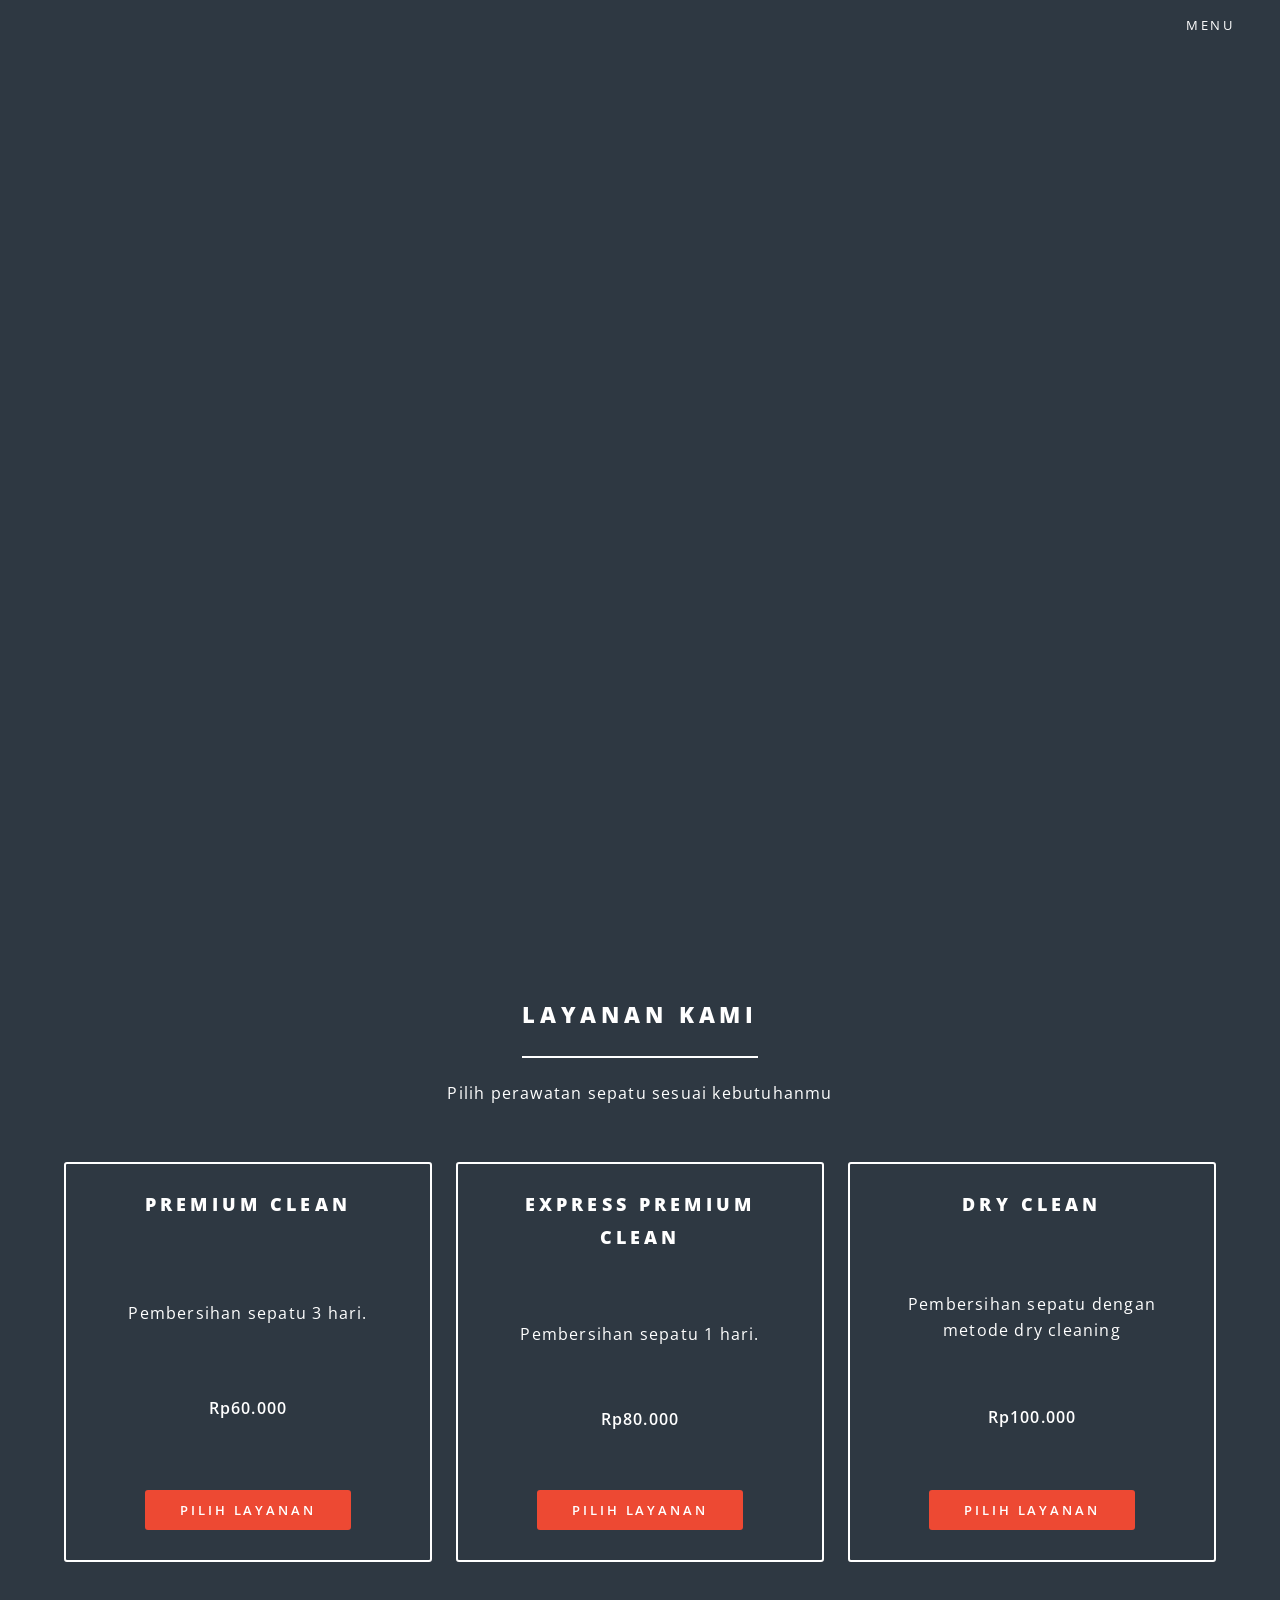
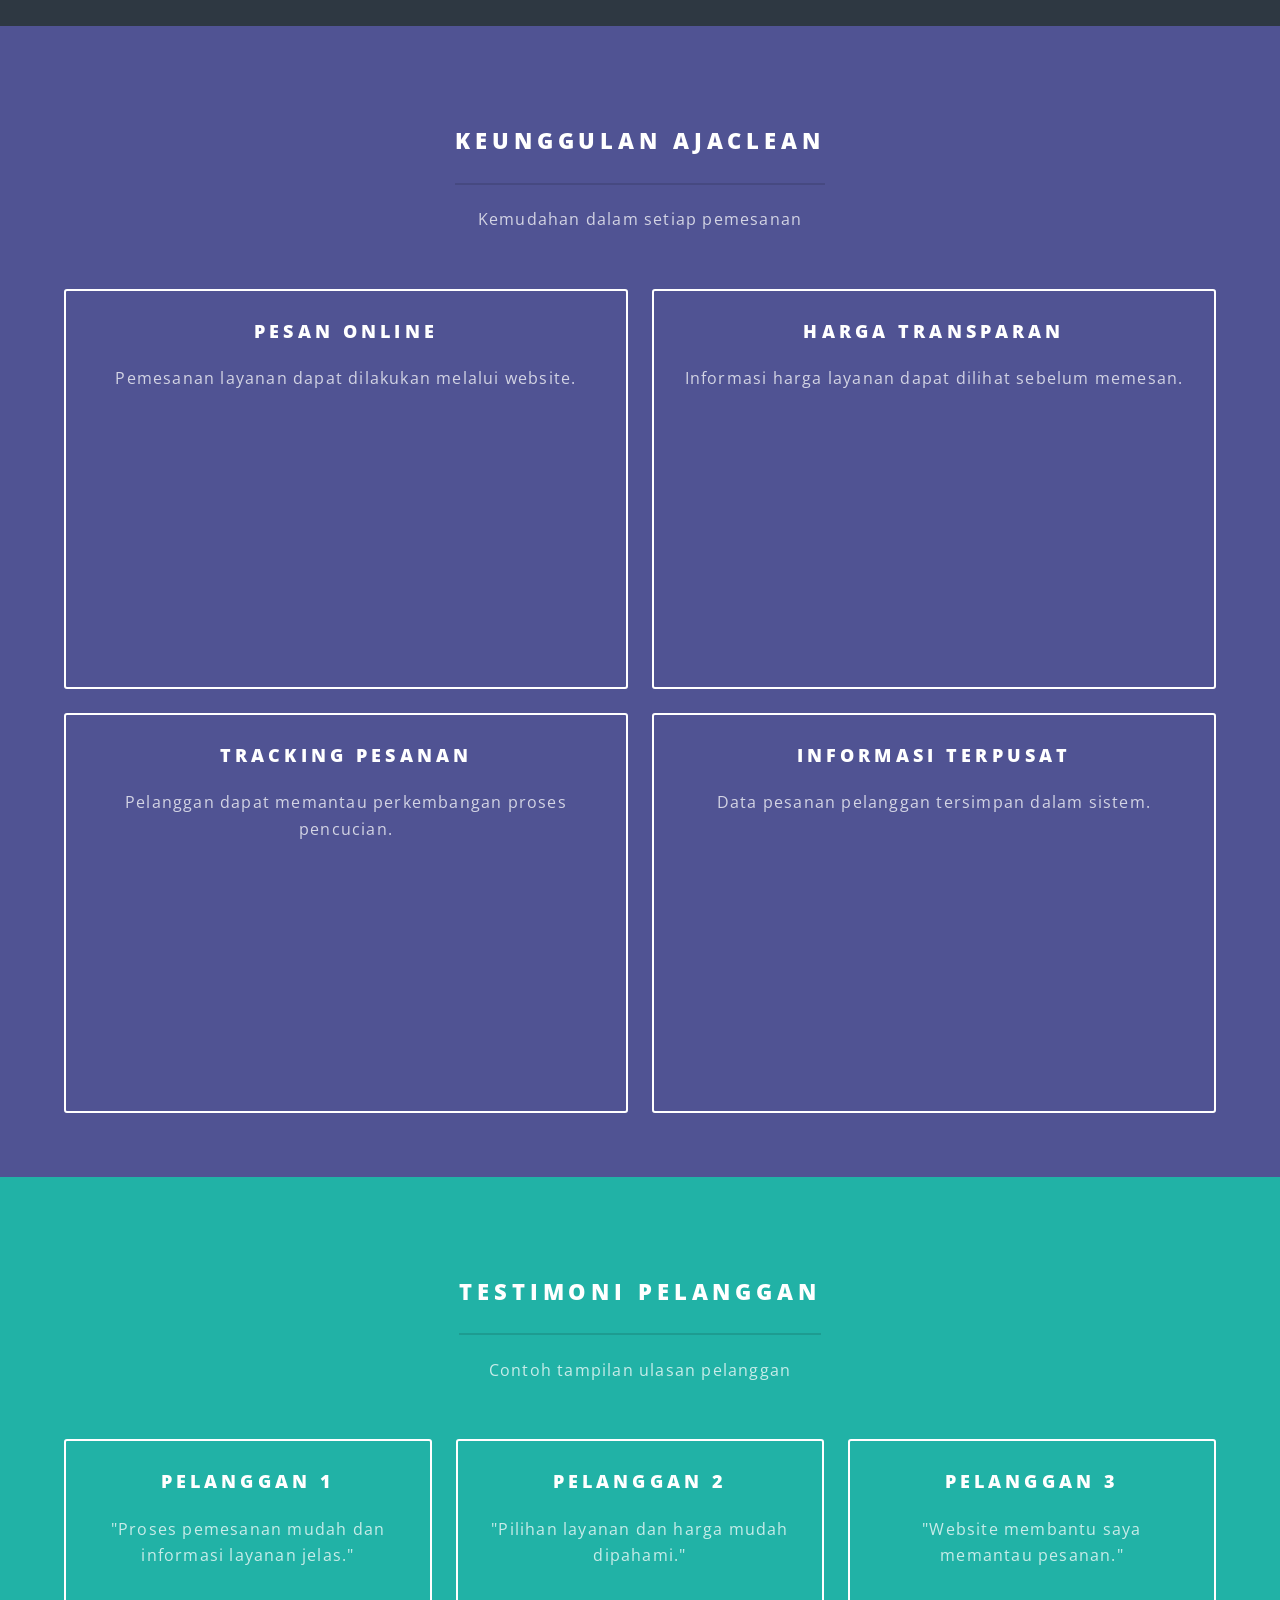
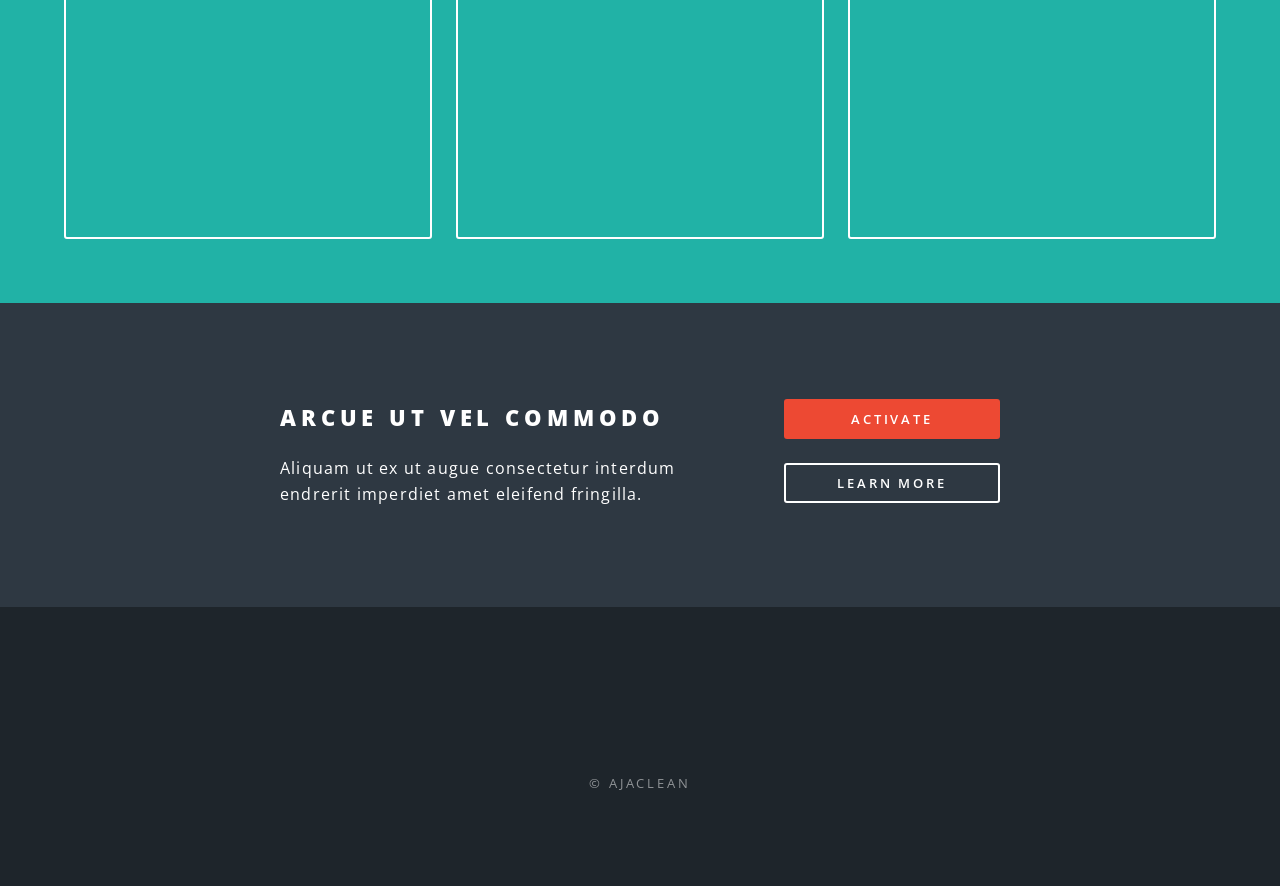
==== index.html @ 5aa607e2 "gabungin web aziz" ====
<!DOCTYPE HTML>
<html>
	<head>
		<title>AjaClean</title>
		<meta charset="utf-8" />
		<meta name="viewport" content="width=device-width, initial-scale=1, user-scalable=no" />
		<link rel="stylesheet" href="assets/css/main.css" />
		<noscript><link rel="stylesheet" href="assets/css/noscript.css" /></noscript>
	</head>
	<body class="landing is-preload">

		<!-- Page Wrapper -->
			<div id="page-wrapper">

				<!-- Header -->
					<header id="header" class="alt">
						<h1><a href="#banner" class="scrolly">AjaClean</a></h1>
						<nav id="nav">
							<ul>
								<li class="special">
									<a href="#menu" class="menuToggle"><span>Menu</span></a>
									<div id="menu">
										<ul>
											<li><a href="index.html">Home</a></li>
											<li><a href="#layanan">Layanan Kami</a></li>
											<li><a href="#keunggulan">Keunggulan AjaClean</a></li>
											<li><a href="#testimoni">Testimoni</a></li>
										</ul>
									</div>
								</li>
							</ul>
						</nav>
					</header>

				<!-- Banner -->
					<section id="banner">
						<div class="inner">
							<h2>AjaClean</h2>
							<p><span class="desktop-copy">Profesional shoes clean service<br /></span>Membersihkan sepatumu<class="desktop-copy" br/> sepenuh hati.</p>
							<ul class="actions special">
								<li><a href="#" class="button primary">Book</a></li>
							</ul>
						</div>
						<a href="#layanan" class="more scrolly">Learn More</a>
					</section>

				<!-- Layanan Kami -->
					<section id="layanan" class="wrapper style2 special">
						<div class="inner">
							<header class="major">
								<h2>Layanan Kami</h2>
								<p>Pilih perawatan sepatu sesuai kebutuhanmu</p>
							</header>
							<div class="row gtr-uniform">
								<div class="col-4 col-12-medium">
									<div class="box">
										<h3>Premium Clean</h3>
										<p>Pembersihan sepatu 3 hari.</p>
										<p><strong>Rp60.000</strong></p>
										<a href="booking.html" class="button primary">Pilih Layanan</a>
									</div>
								</div>
								<div class="col-4 col-12-medium">
									<div class="box">
										<h3>Express Premium Clean</h3>
										<p>Pembersihan sepatu 1 hari.</p>
										<p><strong>Rp80.000</strong></p>
										<a href="booking.html" class="button primary">Pilih Layanan</a>
									</div>
								</div>
								<div class="col-4 col-12-medium">
									<div class="box">
										<h3>Dry Clean</h3>
										<p>Pembersihan sepatu dengan metode dry cleaning</p>
										<p><strong>Rp100.000</strong></p>
										<a href="booking.html" class="button primary">Pilih Layanan</a>
									</div>
								</div>
							</div>
						</div>
					</section>

				<!-- Keunggulan AjaClean -->
					<section id="keunggulan" class="wrapper style3 special">
						<div class="inner">
							<header class="major">
								<h2>Keunggulan AjaClean</h2>
								<p>Kemudahan dalam setiap pemesanan</p>
							</header>
							<div class="row gtr-uniform">
								<div class="col-6 col-12-medium">
									<div class="box">
										<h3>Pesan Online</h3>
										<p>Pemesanan layanan dapat dilakukan melalui website.</p>
									</div>
								</div>
								<div class="col-6 col-12-medium">
									<div class="box">
										<h3>Harga Transparan</h3>
										<p>Informasi harga layanan dapat dilihat sebelum memesan.</p>
									</div>
								</div>
								<div class="col-6 col-12-medium">
									<div class="box">
										<h3>Tracking Pesanan</h3>
										<p>Pelanggan dapat memantau perkembangan proses pencucian.</p>
									</div>
								</div>
								<div class="col-6 col-12-medium">
									<div class="box">
										<h3>Informasi Terpusat</h3>
										<p>Data pesanan pelanggan tersimpan dalam sistem.</p>
									</div>
								</div>
							</div>
						</div>
					</section>

				<!-- Testimoni -->
					<section id="testimoni" class="wrapper style1 special">
						<div class="inner">
							<header class="major">
								<h2>Testimoni Pelanggan</h2>
								<p>Contoh tampilan ulasan pelanggan</p>
							</header>
							<div class="row gtr-uniform">
								<div class="col-4 col-12-medium">
									<div class="box">
										<h3>Pelanggan 1</h3>
										<p>"Proses pemesanan mudah dan informasi layanan jelas."</p>
									</div>
								</div>
								<div class="col-4 col-12-medium">
									<div class="box">
										<h3>Pelanggan 2</h3>
										<p>"Pilihan layanan dan harga mudah dipahami."</p>
									</div>
								</div>
								<div class="col-4 col-12-medium">
									<div class="box">
										<h3>Pelanggan 3</h3>
										<p>"Website membantu saya memantau pesanan."</p>
									</div>
								</div>
							</div>
						</div>
					</section>

				<!-- CTA -->
					<section id="cta" class="wrapper style4">
						<div class="inner">
							<header>
								<h2>Arcue ut vel commodo</h2>
								<p>Aliquam ut ex ut augue consectetur interdum endrerit imperdiet amet eleifend fringilla.</p>
							</header>
							<ul class="actions stacked">
								<li><a href="#" class="button fit primary">Activate</a></li>
								<li><a href="#" class="button fit">Learn More</a></li>
							</ul>
						</div>
					</section>

				<!-- Footer -->
					<footer id="footer">
						<ul class="icons">
							<li><a href="#" class="icon brands fa-twitter"><span class="label">Twitter</span></a></li>
							<li><a href="#" class="icon brands fa-facebook-f"><span class="label">Facebook</span></a></li>
							<li><a href="#" class="icon brands fa-instagram"><span class="label">Instagram</span></a></li>
							<li><a href="#" class="icon brands fa-dribbble"><span class="label">Dribbble</span></a></li>
							<li><a href="#" class="icon solid fa-envelope"><span class="label">Email</span></a></li>
						</ul>
						<ul class="copyright">
							<li>&copy; AjaClean</li>
						</ul>
					</footer>

			</div>

		<!-- Scripts -->
			<script src="assets/js/browser.min.js"></script>
			<script src="assets/js/breakpoints.min.js"></script>
			<script src="assets/js/util.js"></script>
			<script src="assets/js/main.js"></script>

	</body>
</html>
---- assets/css/main.css ----
@import url(fontawesome-all.min.css);
@import url("https://fonts.googleapis.com/css?family=Open+Sans:400,400italic,600,600italic,800,800italic");

html,
body,
div,
span,
applet,
object,
iframe,
h1,
h2,
h3,
h4,
h5,
h6,
p,
blockquote,
pre,
a,
abbr,
acronym,
address,
big,
cite,
code,
del,
dfn,
em,
img,
ins,
kbd,
q,
s,
samp,
small,
strike,
strong,
sub,
sup,
tt,
var,
b,
u,
i,
center,
dl,
dt,
dd,
ol,
ul,
li,
fieldset,
form,
label,
legend,
table,
caption,
tbody,
tfoot,
thead,
tr,
th,
td,
article,
aside,
canvas,
details,
embed,
figure,
figcaption,
footer,
header,
hgroup,
menu,
nav,
output,
ruby,
section,
summary,
time,
mark,
audio,
video {
	margin: 0;
	padding: 0;
	border: 0;
	font-size: 100%;
	font: inherit;
	vertical-align: baseline;
}

article,
aside,
details,
figcaption,
figure,
footer,
header,
hgroup,
menu,
nav,
section {
	display: block;
}

body {
	line-height: 1;
}

ol,
ul {
	list-style: none;
}

blockquote,
q {
	quotes: none;
}

blockquote:before,
blockquote:after,
q:before,
q:after {
	content: '';
	content: none;
}

table {
	border-collapse: collapse;
	border-spacing: 0;
}

body {
	-webkit-text-size-adjust: none;
}

mark {
	background-color: transparent;
	color: inherit;
}

input::-moz-focus-inner {
	border: 0;
	padding: 0;
}

input,
select,
textarea {
	-moz-appearance: none;
	-webkit-appearance: none;
	-ms-appearance: none;
	appearance: none;
}

/* Basic */

@-ms-viewport {
	width: device-width;
}

html {
	box-sizing: border-box;
}

*,
*:before,
*:after {
	box-sizing: inherit;
}

body {
	background: #2e3842;
}

body.is-preload *,
body.is-preload *:before,
body.is-preload *:after {
	-moz-animation: none !important;
	-webkit-animation: none !important;
	-ms-animation: none !important;
	animation: none !important;
	-moz-transition: none !important;
	-webkit-transition: none !important;
	-ms-transition: none !important;
	transition: none !important;
}

body,
input,
select,
textarea {
	color: #fff;
	font-family: "Open Sans", Helvetica, sans-serif;
	font-size: 15pt;
	font-weight: 400;
	letter-spacing: 0.075em;
	line-height: 1.65em;
}

@media screen and (max-width: 1680px) {

	body,
	input,
	select,
	textarea {
		font-size: 13pt;
	}

}

@media screen and (max-width: 1280px) {

	body,
	input,
	select,
	textarea {
		font-size: 12pt;
	}

}

@media screen and (max-width: 736px) {

	body,
	input,
	select,
	textarea {
		font-size: 11pt;
		letter-spacing: 0.0375em;
	}

}

a {
	-moz-transition: color 0.2s ease, border-bottom-color 0.2s ease;
	-webkit-transition: color 0.2s ease, border-bottom-color 0.2s ease;
	-ms-transition: color 0.2s ease, border-bottom-color 0.2s ease;
	transition: color 0.2s ease, border-bottom-color 0.2s ease;
	border-bottom: dotted 1px;
	color: inherit;
	text-decoration: none;
}

a:hover {
	border-bottom-color: transparent;
}

strong,
b {
	color: #fff;
	font-weight: 600;
}

em,
i {
	font-style: italic;
}

p {
	margin: 0 0 2em 0;
}

h1,
h2,
h3,
h4,
h5,
h6 {
	color: #fff;
	font-weight: 800;
	letter-spacing: 0.225em;
	line-height: 1em;
	margin: 0 0 1em 0;
	text-transform: uppercase;
}

h1 a,
h2 a,
h3 a,
h4 a,
h5 a,
h6 a {
	color: inherit;
	text-decoration: none;
}

h2 {
	font-size: 1.35em;
	line-height: 1.75em;
}

@media screen and (max-width: 736px) {

	h2 {
		font-size: 1.1em;
		line-height: 1.65em;
	}

}

h3 {
	font-size: 1.15em;
	line-height: 1.75em;
}

@media screen and (max-width: 736px) {

	h3 {
		font-size: 1em;
		line-height: 1.65em;
	}

}

h4 {
	font-size: 1em;
	line-height: 1.5em;
}

h5 {
	font-size: 0.8em;
	line-height: 1.5em;
}

h6 {
	font-size: 0.7em;
	line-height: 1.5em;
}

sub {
	font-size: 0.8em;
	position: relative;
	top: 0.5em;
}

sup {
	font-size: 0.8em;
	position: relative;
	top: -0.5em;
}

hr {
	border: 0;
	border-bottom: solid 2px #fff;
	margin: 3em 0;
}

hr.major {
	margin: 4.5em 0;
}

blockquote {
	border-left: solid 4px #fff;
	font-style: italic;
	margin: 0 0 2em 0;
	padding: 0.5em 0 0.5em 2em;
}

code {
	background: rgba(144, 144, 144, 0.25);
	border-radius: 3px;
	font-family: "Courier New", monospace;
	font-size: 0.9em;
	letter-spacing: 0;
	margin: 0 0.25em;
	padding: 0.25em 0.65em;
}

pre {
	-webkit-overflow-scrolling: touch;
	font-family: "Courier New", monospace;
	font-size: 0.9em;
	margin: 0 0 2em 0;
}

pre code {
	display: block;
	line-height: 1.75em;
	padding: 1em 1.5em;
	overflow-x: auto;
}

.align-left {
	text-align: left;
}

.align-center {
	text-align: center;
}

.align-right {
	text-align: right;
}

/* Row */

.row {
	display: flex;
	flex-wrap: wrap;
	box-sizing: border-box;
	align-items: stretch;
}

.row>* {
	box-sizing: border-box;
}

.row.gtr-uniform>*> :last-child {
	margin-bottom: 0;
}

.row.aln-left {
	justify-content: flex-start;
}

.row.aln-center {
	justify-content: center;
}

.row.aln-right {
	justify-content: flex-end;
}

.row.aln-top {
	align-items: flex-start;
}

.row.aln-middle {
	align-items: center;
}

.row.aln-bottom {
	align-items: flex-end;
}

.row>.imp {
	order: -1;
}

.row>.col-1 {
	width: 8.33333%;
}

.row>.off-1 {
	margin-left: 8.33333%;
}

.row>.col-2 {
	width: 16.66667%;
}

.row>.off-2 {
	margin-left: 16.66667%;
}

.row>.col-3 {
	width: 25%;
}

.row>.off-3 {
	margin-left: 25%;
}

.row>.col-4 {
	width: 33.33333%;
}

.row>.off-4 {
	margin-left: 33.33333%;
}

.row>.col-5 {
	width: 41.66667%;
}

.row>.off-5 {
	margin-left: 41.66667%;
}

.row>.col-6 {
	width: 50%;
}

.row>.off-6 {
	margin-left: 50%;
}

.row>.col-7 {
	width: 58.33333%;
}

.row>.off-7 {
	margin-left: 58.33333%;
}

.row>.col-8 {
	width: 66.66667%;
}

.row>.off-8 {
	margin-left: 66.66667%;
}

.row>.col-9 {
	width: 75%;
}

.row>.off-9 {
	margin-left: 75%;
}

.row>.col-10 {
	width: 83.33333%;
}

.row>.off-10 {
	margin-left: 83.33333%;
}

.row>.col-11 {
	width: 91.66667%;
}

.row>.off-11 {
	margin-left: 91.66667%;
}

.row>.col-12 {
	width: 100%;
}

.row>.off-12 {
	margin-left: 100%;
}

.row.gtr-0 {
	margin-top: 0;
	margin-left: 0em;
}

.row.gtr-0>* {
	padding: 0 0 0 0em;
}

.row.gtr-0.gtr-uniform {
	margin-top: 0em;
}

.row.gtr-0.gtr-uniform>* {
	padding-top: 0em;
}

.row.gtr-25 {
	margin-top: 0;
	margin-left: -0.375em;
}

.row.gtr-25>* {
	padding: 0 0 0 0.375em;
}

.row.gtr-25.gtr-uniform {
	margin-top: -0.375em;
}

.row.gtr-25.gtr-uniform>* {
	padding-top: 0.375em;
}

.row.gtr-50 {
	margin-top: 0;
	margin-left: -0.75em;
}

.row.gtr-50>* {
	padding: 0 0 0 0.75em;
}

.row.gtr-50.gtr-uniform {
	margin-top: -0.75em;
}

.row.gtr-50.gtr-uniform>* {
	padding-top: 0.75em;
}

.row {
	margin-top: 0;
	margin-left: -1.5em;
}

.row>* {
	padding: 0 0 0 1.5em;
}

.row.gtr-uniform {
	margin-top: -1.5em;
}

.row.gtr-uniform>* {
	padding-top: 1.5em;
}

.row.gtr-150 {
	margin-top: 0;
	margin-left: -2.25em;
}

.row.gtr-150>* {
	padding: 0 0 0 2.25em;
}

.row.gtr-150.gtr-uniform {
	margin-top: -2.25em;
}

.row.gtr-150.gtr-uniform>* {
	padding-top: 2.25em;
}

.row.gtr-200 {
	margin-top: 0;
	margin-left: -3em;
}

.row.gtr-200>* {
	padding: 0 0 0 3em;
}

.row.gtr-200.gtr-uniform {
	margin-top: -3em;
}

.row.gtr-200.gtr-uniform>* {
	padding-top: 3em;
}

@media screen and (max-width: 1680px) {

	.row {
		display: flex;
		flex-wrap: wrap;
		box-sizing: border-box;
		align-items: stretch;
	}

	.row>* {
		box-sizing: border-box;
	}

	.row.gtr-uniform>*> :last-child {
		margin-bottom: 0;
	}

	.row.aln-left {
		justify-content: flex-start;
	}

	.row.aln-center {
		justify-content: center;
	}

	.row.aln-right {
		justify-content: flex-end;
	}

	.row.aln-top {
		align-items: flex-start;
	}

	.row.aln-middle {
		align-items: center;
	}

	.row.aln-bottom {
		align-items: flex-end;
	}

	.row>.imp-xlarge {
		order: -1;
	}

	.row>.col-1-xlarge {
		width: 8.33333%;
	}

	.row>.off-1-xlarge {
		margin-left: 8.33333%;
	}

	.row>.col-2-xlarge {
		width: 16.66667%;
	}

	.row>.off-2-xlarge {
		margin-left: 16.66667%;
	}

	.row>.col-3-xlarge {
		width: 25%;
	}

	.row>.off-3-xlarge {
		margin-left: 25%;
	}

	.row>.col-4-xlarge {
		width: 33.33333%;
	}

	.row>.off-4-xlarge {
		margin-left: 33.33333%;
	}

	.row>.col-5-xlarge {
		width: 41.66667%;
	}

	.row>.off-5-xlarge {
		margin-left: 41.66667%;
	}

	.row>.col-6-xlarge {
		width: 50%;
	}

	.row>.off-6-xlarge {
		margin-left: 50%;
	}

	.row>.col-7-xlarge {
		width: 58.33333%;
	}

	.row>.off-7-xlarge {
		margin-left: 58.33333%;
	}

	.row>.col-8-xlarge {
		width: 66.66667%;
	}

	.row>.off-8-xlarge {
		margin-left: 66.66667%;
	}

	.row>.col-9-xlarge {
		width: 75%;
	}

	.row>.off-9-xlarge {
		margin-left: 75%;
	}

	.row>.col-10-xlarge {
		width: 83.33333%;
	}

	.row>.off-10-xlarge {
		margin-left: 83.33333%;
	}

	.row>.col-11-xlarge {
		width: 91.66667%;
	}

	.row>.off-11-xlarge {
		margin-left: 91.66667%;
	}

	.row>.col-12-xlarge {
		width: 100%;
	}

	.row>.off-12-xlarge {
		margin-left: 100%;
	}

	.row.gtr-0 {
		margin-top: 0;
		margin-left: 0em;
	}

	.row.gtr-0>* {
		padding: 0 0 0 0em;
	}

	.row.gtr-0.gtr-uniform {
		margin-top: 0em;
	}

	.row.gtr-0.gtr-uniform>* {
		padding-top: 0em;
	}

	.row.gtr-25 {
		margin-top: 0;
		margin-left: -0.375em;
	}

	.row.gtr-25>* {
		padding: 0 0 0 0.375em;
	}

	.row.gtr-25.gtr-uniform {
		margin-top: -0.375em;
	}

	.row.gtr-25.gtr-uniform>* {
		padding-top: 0.375em;
	}

	.row.gtr-50 {
		margin-top: 0;
		margin-left: -0.75em;
	}

	.row.gtr-50>* {
		padding: 0 0 0 0.75em;
	}

	.row.gtr-50.gtr-uniform {
		margin-top: -0.75em;
	}

	.row.gtr-50.gtr-uniform>* {
		padding-top: 0.75em;
	}

	.row {
		margin-top: 0;
		margin-left: -1.5em;
	}

	.row>* {
		padding: 0 0 0 1.5em;
	}

	.row.gtr-uniform {
		margin-top: -1.5em;
	}

	.row.gtr-uniform>* {
		padding-top: 1.5em;
	}

	.row.gtr-150 {
		margin-top: 0;
		margin-left: -2.25em;
	}

	.row.gtr-150>* {
		padding: 0 0 0 2.25em;
	}

	.row.gtr-150.gtr-uniform {
		margin-top: -2.25em;
	}

	.row.gtr-150.gtr-uniform>* {
		padding-top: 2.25em;
	}

	.row.gtr-200 {
		margin-top: 0;
		margin-left: -3em;
	}

	.row.gtr-200>* {
		padding: 0 0 0 3em;
	}

	.row.gtr-200.gtr-uniform {
		margin-top: -3em;
	}

	.row.gtr-200.gtr-uniform>* {
		padding-top: 3em;
	}

}

@media screen and (max-width: 1280px) {

	.row {
		display: flex;
		flex-wrap: wrap;
		box-sizing: border-box;
		align-items: stretch;
	}

	.row>* {
		box-sizing: border-box;
	}

	.row.gtr-uniform>*> :last-child {
		margin-bottom: 0;
	}

	.row.aln-left {
		justify-content: flex-start;
	}

	.row.aln-center {
		justify-content: center;
	}

	.row.aln-right {
		justify-content: flex-end;
	}

	.row.aln-top {
		align-items: flex-start;
	}

	.row.aln-middle {
		align-items: center;
	}

	.row.aln-bottom {
		align-items: flex-end;
	}

	.row>.imp-large {
		order: -1;
	}

	.row>.col-1-large {
		width: 8.33333%;
	}

	.row>.off-1-large {
		margin-left: 8.33333%;
	}

	.row>.col-2-large {
		width: 16.66667%;
	}

	.row>.off-2-large {
		margin-left: 16.66667%;
	}

	.row>.col-3-large {
		width: 25%;
	}

	.row>.off-3-large {
		margin-left: 25%;
	}

	.row>.col-4-large {
		width: 33.33333%;
	}

	.row>.off-4-large {
		margin-left: 33.33333%;
	}

	.row>.col-5-large {
		width: 41.66667%;
	}

	.row>.off-5-large {
		margin-left: 41.66667%;
	}

	.row>.col-6-large {
		width: 50%;
	}

	.row>.off-6-large {
		margin-left: 50%;
	}

	.row>.col-7-large {
		width: 58.33333%;
	}

	.row>.off-7-large {
		margin-left: 58.33333%;
	}

	.row>.col-8-large {
		width: 66.66667%;
	}

	.row>.off-8-large {
		margin-left: 66.66667%;
	}

	.row>.col-9-large {
		width: 75%;
	}

	.row>.off-9-large {
		margin-left: 75%;
	}

	.row>.col-10-large {
		width: 83.33333%;
	}

	.row>.off-10-large {
		margin-left: 83.33333%;
	}

	.row>.col-11-large {
		width: 91.66667%;
	}

	.row>.off-11-large {
		margin-left: 91.66667%;
	}

	.row>.col-12-large {
		width: 100%;
	}

	.row>.off-12-large {
		margin-left: 100%;
	}

	.row.gtr-0 {
		margin-top: 0;
		margin-left: 0em;
	}

	.row.gtr-0>* {
		padding: 0 0 0 0em;
	}

	.row.gtr-0.gtr-uniform {
		margin-top: 0em;
	}

	.row.gtr-0.gtr-uniform>* {
		padding-top: 0em;
	}

	.row.gtr-25 {
		margin-top: 0;
		margin-left: -0.375em;
	}

	.row.gtr-25>* {
		padding: 0 0 0 0.375em;
	}

	.row.gtr-25.gtr-uniform {
		margin-top: -0.375em;
	}

	.row.gtr-25.gtr-uniform>* {
		padding-top: 0.375em;
	}

	.row.gtr-50 {
		margin-top: 0;
		margin-left: -0.75em;
	}

	.row.gtr-50>* {
		padding: 0 0 0 0.75em;
	}

	.row.gtr-50.gtr-uniform {
		margin-top: -0.75em;
	}

	.row.gtr-50.gtr-uniform>* {
		padding-top: 0.75em;
	}

	.row {
		margin-top: 0;
		margin-left: -1.5em;
	}

	.row>* {
		padding: 0 0 0 1.5em;
	}

	.row.gtr-uniform {
		margin-top: -1.5em;
	}

	.row.gtr-uniform>* {
		padding-top: 1.5em;
	}

	.row.gtr-150 {
		margin-top: 0;
		margin-left: -2.25em;
	}

	.row.gtr-150>* {
		padding: 0 0 0 2.25em;
	}

	.row.gtr-150.gtr-uniform {
		margin-top: -2.25em;
	}

	.row.gtr-150.gtr-uniform>* {
		padding-top: 2.25em;
	}

	.row.gtr-200 {
		margin-top: 0;
		margin-left: -3em;
	}

	.row.gtr-200>* {
		padding: 0 0 0 3em;
	}

	.row.gtr-200.gtr-uniform {
		margin-top: -3em;
	}

	.row.gtr-200.gtr-uniform>* {
		padding-top: 3em;
	}

}

@media screen and (max-width: 980px) {

	.row {
		display: flex;
		flex-wrap: wrap;
		box-sizing: border-box;
		align-items: stretch;
	}

	.row>* {
		box-sizing: border-box;
	}

	.row.gtr-uniform>*> :last-child {
		margin-bottom: 0;
	}

	.row.aln-left {
		justify-content: flex-start;
	}

	.row.aln-center {
		justify-content: center;
	}

	.row.aln-right {
		justify-content: flex-end;
	}

	.row.aln-top {
		align-items: flex-start;
	}

	.row.aln-middle {
		align-items: center;
	}

	.row.aln-bottom {
		align-items: flex-end;
	}

	.row>.imp-medium {
		order: -1;
	}

	.row>.col-1-medium {
		width: 8.33333%;
	}

	.row>.off-1-medium {
		margin-left: 8.33333%;
	}

	.row>.col-2-medium {
		width: 16.66667%;
	}

	.row>.off-2-medium {
		margin-left: 16.66667%;
	}

	.row>.col-3-medium {
		width: 25%;
	}

	.row>.off-3-medium {
		margin-left: 25%;
	}

	.row>.col-4-medium {
		width: 33.33333%;
	}

	.row>.off-4-medium {
		margin-left: 33.33333%;
	}

	.row>.col-5-medium {
		width: 41.66667%;
	}

	.row>.off-5-medium {
		margin-left: 41.66667%;
	}

	.row>.col-6-medium {
		width: 50%;
	}

	.row>.off-6-medium {
		margin-left: 50%;
	}

	.row>.col-7-medium {
		width: 58.33333%;
	}

	.row>.off-7-medium {
		margin-left: 58.33333%;
	}

	.row>.col-8-medium {
		width: 66.66667%;
	}

	.row>.off-8-medium {
		margin-left: 66.66667%;
	}

	.row>.col-9-medium {
		width: 75%;
	}

	.row>.off-9-medium {
		margin-left: 75%;
	}

	.row>.col-10-medium {
		width: 83.33333%;
	}

	.row>.off-10-medium {
		margin-left: 83.33333%;
	}

	.row>.col-11-medium {
		width: 91.66667%;
	}

	.row>.off-11-medium {
		margin-left: 91.66667%;
	}

	.row>.col-12-medium {
		width: 100%;
	}

	.row>.off-12-medium {
		margin-left: 100%;
	}

	.row.gtr-0 {
		margin-top: 0;
		margin-left: 0em;
	}

	.row.gtr-0>* {
		padding: 0 0 0 0em;
	}

	.row.gtr-0.gtr-uniform {
		margin-top: 0em;
	}

	.row.gtr-0.gtr-uniform>* {
		padding-top: 0em;
	}

	.row.gtr-25 {
		margin-top: 0;
		margin-left: -0.375em;
	}

	.row.gtr-25>* {
		padding: 0 0 0 0.375em;
	}

	.row.gtr-25.gtr-uniform {
		margin-top: -0.375em;
	}

	.row.gtr-25.gtr-uniform>* {
		padding-top: 0.375em;
	}

	.row.gtr-50 {
		margin-top: 0;
		margin-left: -0.75em;
	}

	.row.gtr-50>* {
		padding: 0 0 0 0.75em;
	}

	.row.gtr-50.gtr-uniform {
		margin-top: -0.75em;
	}

	.row.gtr-50.gtr-uniform>* {
		padding-top: 0.75em;
	}

	.row {
		margin-top: 0;
		margin-left: -1.5em;
	}

	.row>* {
		padding: 0 0 0 1.5em;
	}

	.row.gtr-uniform {
		margin-top: -1.5em;
	}

	.row.gtr-uniform>* {
		padding-top: 1.5em;
	}

	.row.gtr-150 {
		margin-top: 0;
		margin-left: -2.25em;
	}

	.row.gtr-150>* {
		padding: 0 0 0 2.25em;
	}

	.row.gtr-150.gtr-uniform {
		margin-top: -2.25em;
	}

	.row.gtr-150.gtr-uniform>* {
		padding-top: 2.25em;
	}

	.row.gtr-200 {
		margin-top: 0;
		margin-left: -3em;
	}

	.row.gtr-200>* {
		padding: 0 0 0 3em;
	}

	.row.gtr-200.gtr-uniform {
		margin-top: -3em;
	}

	.row.gtr-200.gtr-uniform>* {
		padding-top: 3em;
	}

}

@media screen and (max-width: 736px) {

	.row {
		display: flex;
		flex-wrap: wrap;
		box-sizing: border-box;
		align-items: stretch;
	}

	.row>* {
		box-sizing: border-box;
	}

	.row.gtr-uniform>*> :last-child {
		margin-bottom: 0;
	}

	.row.aln-left {
		justify-content: flex-start;
	}

	.row.aln-center {
		justify-content: center;
	}

	.row.aln-right {
		justify-content: flex-end;
	}

	.row.aln-top {
		align-items: flex-start;
	}

	.row.aln-middle {
		align-items: center;
	}

	.row.aln-bottom {
		align-items: flex-end;
	}

	.row>.imp-small {
		order: -1;
	}

	.row>.col-1-small {
		width: 8.33333%;
	}

	.row>.off-1-small {
		margin-left: 8.33333%;
	}

	.row>.col-2-small {
		width: 16.66667%;
	}

	.row>.off-2-small {
		margin-left: 16.66667%;
	}

	.row>.col-3-small {
		width: 25%;
	}

	.row>.off-3-small {
		margin-left: 25%;
	}

	.row>.col-4-small {
		width: 33.33333%;
	}

	.row>.off-4-small {
		margin-left: 33.33333%;
	}

	.row>.col-5-small {
		width: 41.66667%;
	}

	.row>.off-5-small {
		margin-left: 41.66667%;
	}

	.row>.col-6-small {
		width: 50%;
	}

	.row>.off-6-small {
		margin-left: 50%;
	}

	.row>.col-7-small {
		width: 58.33333%;
	}

	.row>.off-7-small {
		margin-left: 58.33333%;
	}

	.row>.col-8-small {
		width: 66.66667%;
	}

	.row>.off-8-small {
		margin-left: 66.66667%;
	}

	.row>.col-9-small {
		width: 75%;
	}

	.row>.off-9-small {
		margin-left: 75%;
	}

	.row>.col-10-small {
		width: 83.33333%;
	}

	.row>.off-10-small {
		margin-left: 83.33333%;
	}

	.row>.col-11-small {
		width: 91.66667%;
	}

	.row>.off-11-small {
		margin-left: 91.66667%;
	}

	.row>.col-12-small {
		width: 100%;
	}

	.row>.off-12-small {
		margin-left: 100%;
	}

	.row.gtr-0 {
		margin-top: 0;
		margin-left: 0em;
	}

	.row.gtr-0>* {
		padding: 0 0 0 0em;
	}

	.row.gtr-0.gtr-uniform {
		margin-top: 0em;
	}

	.row.gtr-0.gtr-uniform>* {
		padding-top: 0em;
	}

	.row.gtr-25 {
		margin-top: 0;
		margin-left: -0.375em;
	}

	.row.gtr-25>* {
		padding: 0 0 0 0.375em;
	}

	.row.gtr-25.gtr-uniform {
		margin-top: -0.375em;
	}

	.row.gtr-25.gtr-uniform>* {
		padding-top: 0.375em;
	}

	.row.gtr-50 {
		margin-top: 0;
		margin-left: -0.75em;
	}

	.row.gtr-50>* {
		padding: 0 0 0 0.75em;
	}

	.row.gtr-50.gtr-uniform {
		margin-top: -0.75em;
	}

	.row.gtr-50.gtr-uniform>* {
		padding-top: 0.75em;
	}

	.row {
		margin-top: 0;
		margin-left: -1.5em;
	}

	.row>* {
		padding: 0 0 0 1.5em;
	}

	.row.gtr-uniform {
		margin-top: -1.5em;
	}

	.row.gtr-uniform>* {
		padding-top: 1.5em;
	}

	.row.gtr-150 {
		margin-top: 0;
		margin-left: -2.25em;
	}

	.row.gtr-150>* {
		padding: 0 0 0 2.25em;
	}

	.row.gtr-150.gtr-uniform {
		margin-top: -2.25em;
	}

	.row.gtr-150.gtr-uniform>* {
		padding-top: 2.25em;
	}

	.row.gtr-200 {
		margin-top: 0;
		margin-left: -3em;
	}

	.row.gtr-200>* {
		padding: 0 0 0 3em;
	}

	.row.gtr-200.gtr-uniform {
		margin-top: -3em;
	}

	.row.gtr-200.gtr-uniform>* {
		padding-top: 3em;
	}

}

@media screen and (max-width: 480px) {

	.row {
		display: flex;
		flex-wrap: wrap;
		box-sizing: border-box;
		align-items: stretch;
	}

	.row>* {
		box-sizing: border-box;
	}

	.row.gtr-uniform>*> :last-child {
		margin-bottom: 0;
	}

	.row.aln-left {
		justify-content: flex-start;
	}

	.row.aln-center {
		justify-content: center;
	}

	.row.aln-right {
		justify-content: flex-end;
	}

	.row.aln-top {
		align-items: flex-start;
	}

	.row.aln-middle {
		align-items: center;
	}

	.row.aln-bottom {
		align-items: flex-end;
	}

	.row>.imp-xsmall {
		order: -1;
	}

	.row>.col-1-xsmall {
		width: 8.33333%;
	}

	.row>.off-1-xsmall {
		margin-left: 8.33333%;
	}

	.row>.col-2-xsmall {
		width: 16.66667%;
	}

	.row>.off-2-xsmall {
		margin-left: 16.66667%;
	}

	.row>.col-3-xsmall {
		width: 25%;
	}

	.row>.off-3-xsmall {
		margin-left: 25%;
	}

	.row>.col-4-xsmall {
		width: 33.33333%;
	}

	.row>.off-4-xsmall {
		margin-left: 33.33333%;
	}

	.row>.col-5-xsmall {
		width: 41.66667%;
	}

	.row>.off-5-xsmall {
		margin-left: 41.66667%;
	}

	.row>.col-6-xsmall {
		width: 50%;
	}

	.row>.off-6-xsmall {
		margin-left: 50%;
	}

	.row>.col-7-xsmall {
		width: 58.33333%;
	}

	.row>.off-7-xsmall {
		margin-left: 58.33333%;
	}

	.row>.col-8-xsmall {
		width: 66.66667%;
	}

	.row>.off-8-xsmall {
		margin-left: 66.66667%;
	}

	.row>.col-9-xsmall {
		width: 75%;
	}

	.row>.off-9-xsmall {
		margin-left: 75%;
	}

	.row>.col-10-xsmall {
		width: 83.33333%;
	}

	.row>.off-10-xsmall {
		margin-left: 83.33333%;
	}

	.row>.col-11-xsmall {
		width: 91.66667%;
	}

	.row>.off-11-xsmall {
		margin-left: 91.66667%;
	}

	.row>.col-12-xsmall {
		width: 100%;
	}

	.row>.off-12-xsmall {
		margin-left: 100%;
	}

	.row.gtr-0 {
		margin-top: 0;
		margin-left: 0em;
	}

	.row.gtr-0>* {
		padding: 0 0 0 0em;
	}

	.row.gtr-0.gtr-uniform {
		margin-top: 0em;
	}

	.row.gtr-0.gtr-uniform>* {
		padding-top: 0em;
	}

	.row.gtr-25 {
		margin-top: 0;
		margin-left: -0.375em;
	}

	.row.gtr-25>* {
		padding: 0 0 0 0.375em;
	}

	.row.gtr-25.gtr-uniform {
		margin-top: -0.375em;
	}

	.row.gtr-25.gtr-uniform>* {
		padding-top: 0.375em;
	}

	.row.gtr-50 {
		margin-top: 0;
		margin-left: -0.75em;
	}

	.row.gtr-50>* {
		padding: 0 0 0 0.75em;
	}

	.row.gtr-50.gtr-uniform {
		margin-top: -0.75em;
	}

	.row.gtr-50.gtr-uniform>* {
		padding-top: 0.75em;
	}

	.row {
		margin-top: 0;
		margin-left: -1.5em;
	}

	.row>* {
		padding: 0 0 0 1.5em;
	}

	.row.gtr-uniform {
		margin-top: -1.5em;
	}

	.row.gtr-uniform>* {
		padding-top: 1.5em;
	}

	.row.gtr-150 {
		margin-top: 0;
		margin-left: -2.25em;
	}

	.row.gtr-150>* {
		padding: 0 0 0 2.25em;
	}

	.row.gtr-150.gtr-uniform {
		margin-top: -2.25em;
	}

	.row.gtr-150.gtr-uniform>* {
		padding-top: 2.25em;
	}

	.row.gtr-200 {
		margin-top: 0;
		margin-left: -3em;
	}

	.row.gtr-200>* {
		padding: 0 0 0 3em;
	}

	.row.gtr-200.gtr-uniform {
		margin-top: -3em;
	}

	.row.gtr-200.gtr-uniform>* {
		padding-top: 3em;
	}

}

/* Section/Article */

section.special,
article.special {
	text-align: center;
}

header p {
	color: rgba(255, 255, 255, 0.5);
	position: relative;
	top: -0.25em;
}

header h3+p {
	font-size: 1.1em;
}

header h4+p,
header h5+p,
header h6+p {
	font-size: 0.9em;
}

header.major {
	margin: 0 0 3.5em 0;
}

header.major h2,
header.major h3,
header.major h4,
header.major h5,
header.major h6 {
	border-bottom: solid 2px #fff;
	display: inline-block;
	padding-bottom: 1em;
	position: relative;
}

header.major h2:after,
header.major h3:after,
header.major h4:after,
header.major h5:after,
header.major h6:after {
	content: '';
	display: block;
	height: 1px;
}

header.major p {
	color: #fff;
	top: 0;
}

@media screen and (max-width: 736px) {

	header.major {
		margin: 0 0 2em 0;
	}

}

@media screen and (max-width: 980px) {

	header br {
		display: none;
	}

}

/* Form */

form {
	margin: 0 0 2em 0;
}

label {
	color: #fff;
	display: block;
	font-size: 0.9em;
	font-weight: 600;
	margin: 0 0 1em 0;
}

input[type="text"],
input[type="password"],
input[type="email"],
select,
textarea {
	-moz-appearance: none;
	-webkit-appearance: none;
	-ms-appearance: none;
	appearance: none;
	background-color: rgba(144, 144, 144, 0.25);
	border-radius: 3px;
	border: none;
	color: inherit;
	display: block;
	outline: 0;
	padding: 0 1em;
	text-decoration: none;
	width: 100%;
}

input[type="text"]:invalid,
input[type="password"]:invalid,
input[type="email"]:invalid,
select:invalid,
textarea:invalid {
	box-shadow: none;
}

input[type="text"]:focus,
input[type="password"]:focus,
input[type="email"]:focus,
select:focus,
textarea:focus {
	box-shadow: 0 0 0 2px #21b2a6;
}

select {
	background-size: 1.25em;
	background-repeat: no-repeat;
	background-position: calc(100% - 1em) center;
	height: 2.75em;
	padding-right: 2.75em;
	text-overflow: ellipsis;
}

select:focus::-ms-value {
	background-color: transparent;
}

select::-ms-expand {
	display: none;
}

input[type="text"],
input[type="password"],
input[type="email"],
select {
	height: 2.75em;
}

textarea {
	padding: 0.75em 1em;
}

input[type="checkbox"],
input[type="radio"] {
	-moz-appearance: none;
	-webkit-appearance: none;
	-ms-appearance: none;
	appearance: none;
	display: block;
	float: left;
	margin-right: -2em;
	opacity: 0;
	width: 1em;
	z-index: -1;
}

input[type="checkbox"]+label,
input[type="radio"]+label {
	text-decoration: none;
	color: #fff;
	cursor: pointer;
	display: inline-block;
	font-size: 1em;
	font-weight: 400;
	padding-left: 2.4em;
	padding-right: 0.75em;
	position: relative;
}

input[type="checkbox"]+label:before,
input[type="radio"]+label:before {
	-moz-osx-font-smoothing: grayscale;
	-webkit-font-smoothing: antialiased;
	display: inline-block;
	font-style: normal;
	font-variant: normal;
	text-rendering: auto;
	line-height: 1;
	text-transform: none !important;
	font-family: 'Font Awesome 5 Free';
	font-weight: 900;
}

input[type="checkbox"]+label:before,
input[type="radio"]+label:before {
	background: rgba(144, 144, 144, 0.25);
	border-radius: 3px;
	content: '';
	display: inline-block;
	font-size: 0.8em;
	height: 2.0625em;
	left: 0;
	line-height: 2.0625em;
	position: absolute;
	text-align: center;
	top: 0;
	width: 2.0625em;
}

input[type="checkbox"]:checked+label:before,
input[type="radio"]:checked+label:before {
	background: #2e3842;
	color: #fff;
	content: '\f00c';
}

input[type="checkbox"]:focus+label:before,
input[type="radio"]:focus+label:before {
	box-shadow: 0 0 0 2px #21b2a6;
}

input[type="checkbox"]+label:before {
	border-radius: 3px;
}

input[type="radio"]+label:before {
	border-radius: 100%;
}

::-webkit-input-placeholder {
	color: rgba(255, 255, 255, 0.5) !important;
	opacity: 1.0;
}

:-moz-placeholder {
	color: rgba(255, 255, 255, 0.5) !important;
	opacity: 1.0;
}

::-moz-placeholder {
	color: rgba(255, 255, 255, 0.5) !important;
	opacity: 1.0;
}

:-ms-input-placeholder {
	color: rgba(255, 255, 255, 0.5) !important;
	opacity: 1.0;
}

/* Box */

.box {
	display: flex;
	flex-direction: column;
	border-radius: 3px;
	border: solid 2px #fff;
	margin-bottom: 2em;
	padding: 1.5em;
	height: 25rem;
}

.box> :last-child,
.box> :last-child> :last-child,
.box> :last-child> :last-child> :last-child {
	margin-bottom: 0;
}

.box.alt {
	border: 0;
	border-radius: 0;
	padding: 0;
}
#layanan .box a, #layanan .box p{
	align-self: center;
	margin-top: auto;
	margin-bottom: 0.5em;
}

/* #layanan .box h3 {
	white-space: nowrap;
} */
/* 
#layanan .row.gtr-uniform {
	display: grid;
	grid-template-columns: 1.fr 1.3fr 1fr;
}

#layanan .row.gtr-uniform > * {
	width: auto;
} */

@media screen and (max-width: 980px) {
	#layanan .row.gtr-uniform {
		grid-template-columns: 1fr;
	}
}

/* Icon */

.icon {
	text-decoration: none;
	border-bottom: none;
	position: relative;
}

.icon:before {
	-moz-osx-font-smoothing: grayscale;
	-webkit-font-smoothing: antialiased;
	display: inline-block;
	font-style: normal;
	font-variant: normal;
	text-rendering: auto;
	line-height: 1;
	text-transform: none !important;
	font-family: 'Font Awesome 5 Free';
	font-weight: 400;
}

.icon>.label {
	display: none;
}

.icon:before {
	line-height: inherit;
}

.icon.solid:before {
	font-weight: 900;
}

.icon.brands:before {
	font-family: 'Font Awesome 5 Brands';
}

.icon.major {
	-moz-transform: rotate(-45deg);
	-webkit-transform: rotate(-45deg);
	-ms-transform: rotate(-45deg);
	transform: rotate(-45deg);
	border-radius: 3px;
	border: solid 2px #fff;
	display: inline-block;
	font-size: 1.35em;
	height: calc(3em + 2px);
	line-height: 3em;
	text-align: center;
	width: calc(3em + 2px);
}

.icon.major:before {
	-moz-transform: rotate(45deg);
	-webkit-transform: rotate(45deg);
	-ms-transform: rotate(45deg);
	transform: rotate(45deg);
	display: inline-block;
	font-size: 1.5em;
}

@media screen and (max-width: 736px) {

	.icon.major {
		font-size: 1em;
	}

}

.icon.style1 {
	color: #00ffcc;
}

.icon.style2 {
	color: #00f0ff;
}

.icon.style3 {
	color: #76ddff;
}

/* Image */

.image {
	border-radius: 3px;
	border: 0;
	display: inline-block;
	position: relative;
}

.image img {
	border-radius: 3px;
	display: block;
}

.image.left {
	float: left;
	margin: 0 2em 2em 0;
	top: 0.25em;
}

.image.right {
	float: right;
	margin: 0 0 2em 2em;
	top: 0.25em;
}

.image.left,
.image.right {
	max-width: 40%;
}

.image.left img,
.image.right img {
	width: 100%;
}

.image.fit {
	display: block;
	margin: 0 0 2em 0;
	width: 100%;
}

.image.fit img {
	width: 100%;
}

/* List */

ol {
	list-style: decimal;
	margin: 0 0 2em 0;
	padding-left: 1.25em;
}

ol li {
	padding-left: 0.25em;
}

ul {
	list-style: disc;
	margin: 0 0 2em 0;
	padding-left: 1em;
}

ul li {
	padding-left: 0.5em;
}

ul.alt {
	list-style: none;
	padding-left: 0;
}

ul.alt li {
	border-top: solid 1px #fff;
	padding: 0.5em 0;
}

ul.alt li:first-child {
	border-top: 0;
	padding-top: 0;
}

dl {
	margin: 0 0 2em 0;
}

/* Actions */

ul.actions {
	display: -moz-flex;
	display: -webkit-flex;
	display: -ms-flex;
	display: flex;
	cursor: default;
	list-style: none;
	margin-left: -1em;
	padding-left: 0;
}

ul.actions li {
	padding: 0 0 0 1em;
	vertical-align: middle;
}

ul.actions.special {
	-moz-justify-content: center;
	-webkit-justify-content: center;
	-ms-justify-content: center;
	justify-content: center;
	width: 100%;
	margin-left: 0;
}

ul.actions.special li:first-child {
	padding-left: 0;
}

ul.actions.stacked {
	-moz-flex-direction: column;
	-webkit-flex-direction: column;
	-ms-flex-direction: column;
	flex-direction: column;
	margin-left: 0;
}

ul.actions.stacked li {
	padding: 1em 0 0 0;
}

ul.actions.stacked li:first-child {
	padding-top: 0;
}

ul.actions.fit {
	width: calc(100% + 1em);
}

ul.actions.fit li {
	-moz-flex-grow: 1;
	-webkit-flex-grow: 1;
	-ms-flex-grow: 1;
	flex-grow: 1;
	-moz-flex-shrink: 1;
	-webkit-flex-shrink: 1;
	-ms-flex-shrink: 1;
	flex-shrink: 1;
	width: 100%;
}

ul.actions.fit li>* {
	width: 100%;
}

ul.actions.fit.stacked {
	width: 100%;
}

@media screen and (max-width: 480px) {

	ul.actions:not(.fixed) {
		-moz-flex-direction: column;
		-webkit-flex-direction: column;
		-ms-flex-direction: column;
		flex-direction: column;
		margin-left: 0;
		width: 100% !important;
	}

	ul.actions:not(.fixed) li {
		-moz-flex-grow: 1;
		-webkit-flex-grow: 1;
		-ms-flex-grow: 1;
		flex-grow: 1;
		-moz-flex-shrink: 1;
		-webkit-flex-shrink: 1;
		-ms-flex-shrink: 1;
		flex-shrink: 1;
		padding: 1em 0 0 0;
		text-align: center;
		width: 100%;
	}

	ul.actions:not(.fixed) li>* {
		width: 100%;
	}

	ul.actions:not(.fixed) li:first-child {
		padding-top: 0;
	}

	ul.actions:not(.fixed) li input[type="submit"],
	ul.actions:not(.fixed) li input[type="reset"],
	ul.actions:not(.fixed) li input[type="button"],
	ul.actions:not(.fixed) li button,
	ul.actions:not(.fixed) li .button {
		width: 100%;
	}

	ul.actions:not(.fixed) li input[type="submit"].icon:before,
	ul.actions:not(.fixed) li input[type="reset"].icon:before,
	ul.actions:not(.fixed) li input[type="button"].icon:before,
	ul.actions:not(.fixed) li button.icon:before,
	ul.actions:not(.fixed) li .button.icon:before {
		margin-left: -0.5em;
	}

}

/* Icons */

ul.icons {
	cursor: default;
	list-style: none;
	padding-left: 0;
}

ul.icons li {
	display: inline-block;
	padding: 0 1em 0 0;
}

ul.icons li:last-child {
	padding-right: 0 !important;
}

ul.icons.major {
	padding: 1em 0;
}

ul.icons.major li {
	padding-right: 3.5em;
}

@media screen and (max-width: 736px) {

	ul.icons.major li {
		padding: 0 1em !important;
	}

}

/* Table */

.table-wrapper {
	-webkit-overflow-scrolling: touch;
	overflow-x: auto;
}

table {
	margin: 0 0 2em 0;
	width: 100%;
}

table tbody tr {
	border: solid 1px #fff;
	border-left: 0;
	border-right: 0;
}

table tbody tr:nth-child(2n + 1) {
	background-color: rgba(144, 144, 144, 0.25);
}

table td {
	padding: 0.75em 0.75em;
}

table th {
	color: #fff;
	font-size: 0.9em;
	font-weight: 600;
	padding: 0 0.75em 0.75em 0.75em;
	text-align: left;
}

table thead {
	border-bottom: solid 2px #fff;
}

table tfoot {
	border-top: solid 2px #fff;
}

table.alt {
	border-collapse: separate;
}

table.alt tbody tr td {
	border: solid 1px #fff;
	border-left-width: 0;
	border-top-width: 0;
}

table.alt tbody tr td:first-child {
	border-left-width: 1px;
}

table.alt tbody tr:first-child td {
	border-top-width: 1px;
}

table.alt thead {
	border-bottom: 0;
}

table.alt tfoot {
	border-top: 0;
}

/* Button */

input[type="submit"],
input[type="reset"],
input[type="button"],
button,
.button {
	-moz-appearance: none;
	-webkit-appearance: none;
	-ms-appearance: none;
	appearance: none;
	-moz-transition: background-color 0.2s ease-in-out, color 0.2s ease-in-out;
	-webkit-transition: background-color 0.2s ease-in-out, color 0.2s ease-in-out;
	-ms-transition: background-color 0.2s ease-in-out, color 0.2s ease-in-out;
	transition: background-color 0.2s ease-in-out, color 0.2s ease-in-out;
	background-color: transparent;
	border-radius: 3px;
	border: 0;
	box-shadow: inset 0 0 0 2px #fff;
	color: #fff;
	cursor: pointer;
	display: inline-block;
	font-size: 0.8em;
	font-weight: 600;
	height: 3.125em;
	letter-spacing: 0.225em;
	line-height: 3.125em;
	max-width: 30em;
	padding: 0 2.75em;
	text-align: center;
	text-decoration: none;
	text-transform: uppercase;
	white-space: nowrap;
	overflow: hidden;
	text-overflow: ellipsis;
}

input[type="submit"]:hover,
input[type="reset"]:hover,
input[type="button"]:hover,
button:hover,
.button:hover {
	background-color: rgba(144, 144, 144, 0.25);
}

input[type="submit"]:active,
input[type="reset"]:active,
input[type="button"]:active,
button:active,
.button:active {
	background-color: rgba(144, 144, 144, 0.5);
}

input[type="submit"].icon:before,
input[type="reset"].icon:before,
input[type="button"].icon:before,
button.icon:before,
.button.icon:before {
	margin-right: 0.5em;
}

input[type="submit"].fit,
input[type="reset"].fit,
input[type="button"].fit,
button.fit,
.button.fit {
	width: 100%;
}

input[type="submit"].small,
input[type="reset"].small,
input[type="button"].small,
button.small,
.button.small {
	font-size: 0.8em;
}

input[type="submit"].large,
input[type="reset"].large,
input[type="button"].large,
button.large,
.button.large {
	font-size: 1.35em;
}

input[type="submit"].primary,
input[type="reset"].primary,
input[type="button"].primary,
button.primary,
.button.primary {
	background-color: #ed4933;
	box-shadow: none !important;
	color: #ffffff !important;
}

input[type="submit"].primary:hover,
input[type="reset"].primary:hover,
input[type="button"].primary:hover,
button.primary:hover,
.button.primary:hover {
	background-color: #ef5e4a !important;
}

input[type="submit"].primary:active,
input[type="reset"].primary:active,
input[type="button"].primary:active,
button.primary:active,
.button.primary:active {
	background-color: #eb341c !important;
}

input[type="submit"].disabled,
input[type="submit"]:disabled,
input[type="reset"].disabled,
input[type="reset"]:disabled,
input[type="button"].disabled,
input[type="button"]:disabled,
button.disabled,
button:disabled,
.button.disabled,
.button:disabled {
	pointer-events: none;
	opacity: 0.25;
}

@media screen and (max-width: 736px) {

	input[type="submit"],
	input[type="reset"],
	input[type="button"],
	button,
	.button {
		height: 3.75em;
		line-height: 3.75em;
	}

}

/* Features */

.features {
	display: -moz-flex;
	display: -webkit-flex;
	display: -ms-flex;
	display: flex;
	-moz-flex-wrap: wrap;
	-webkit-flex-wrap: wrap;
	-ms-flex-wrap: wrap;
	flex-wrap: wrap;
	-moz-justify-content: center;
	-webkit-justify-content: center;
	-ms-justify-content: center;
	justify-content: center;
	list-style: none;
	padding: 0;
	width: 100%;
}

.features li {
	padding: 4em 4em 2em 6em;
	display: block;
	position: relative;
	text-align: left;
	width: 50%;
}

.features li:nth-child(1) {
	background-color: rgba(0, 0, 0, 0.035);
}

.features li:nth-child(2) {
	background-color: rgba(0, 0, 0, 0.07);
}

.features li:nth-child(3) {
	background-color: rgba(0, 0, 0, 0.105);
}

.features li:nth-child(4) {
	background-color: rgba(0, 0, 0, 0.14);
}

.features li:nth-child(5) {
	background-color: rgba(0, 0, 0, 0.175);
}

.features li:nth-child(6) {
	background-color: rgba(0, 0, 0, 0.21);
}

.features li:nth-child(7) {
	background-color: rgba(0, 0, 0, 0.245);
}

.features li:nth-child(8) {
	background-color: rgba(0, 0, 0, 0.28);
}

.features li:nth-child(9) {
	background-color: rgba(0, 0, 0, 0.315);
}

.features li:nth-child(10) {
	background-color: rgba(0, 0, 0, 0.35);
}

.features li:before {
	display: block;
	color: #00ffcc;
	position: absolute;
	left: 1.75em;
	top: 2.75em;
	font-size: 1.5em;
}

.features li:nth-child(1) {
	border-top-left-radius: 3px;
}

.features li:nth-child(2) {
	border-top-right-radius: 3px;
}

.features li:nth-last-child(1) {
	border-bottom-right-radius: 3px;
}

.features li:nth-last-child(2) {
	border-bottom-left-radius: 3px;
}

@media screen and (max-width: 980px) {

	.features li {
		padding: 3em 2em 1em 2em;
		text-align: center;
	}

	.features li:before {
		left: 0;
		margin: 0 0 1em 0;
		position: relative;
		top: 0;
	}

}

@media screen and (max-width: 736px) {

	.features li {
		padding: 3em 0 1em 0;
		background-color: transparent !important;
		border-top: solid 2px #fff;
		width: 100%;
	}

	.features li:first-child {
		border-top: 0;
	}

}

/* Spotlight */

.spotlight {
	-moz-align-items: center;
	-webkit-align-items: center;
	-ms-align-items: center;
	align-items: center;
	display: -moz-flex;
	display: -webkit-flex;
	display: -ms-flex;
	display: flex;
}

.spotlight .image {
	-moz-order: 1;
	-webkit-order: 1;
	-ms-order: 1;
	order: 1;
	border-radius: 0;
	width: 40%;
}

.spotlight .image img {
	border-radius: 0;
	width: 100%;
}

.spotlight .content {
	padding: 2em 4em 0.1em 4em;
	-moz-order: 2;
	-webkit-order: 2;
	-ms-order: 2;
	order: 2;
	max-width: 48em;
	width: 60%;
}

.spotlight:nth-child(2n) {
	-moz-flex-direction: row-reverse;
	-webkit-flex-direction: row-reverse;
	-ms-flex-direction: row-reverse;
	flex-direction: row-reverse;
}

.spotlight:nth-child(1) {
	background-color: rgba(0, 0, 0, 0.075);
}

.spotlight:nth-child(2) {
	background-color: rgba(0, 0, 0, 0.15);
}

.spotlight:nth-child(3) {
	background-color: rgba(0, 0, 0, 0.225);
}

.spotlight:nth-child(4) {
	background-color: rgba(0, 0, 0, 0.3);
}

.spotlight:nth-child(5) {
	background-color: rgba(0, 0, 0, 0.375);
}

.spotlight:nth-child(6) {
	background-color: rgba(0, 0, 0, 0.45);
}

.spotlight:nth-child(7) {
	background-color: rgba(0, 0, 0, 0.525);
}

.spotlight:nth-child(8) {
	background-color: rgba(0, 0, 0, 0.6);
}

.spotlight:nth-child(9) {
	background-color: rgba(0, 0, 0, 0.675);
}

.spotlight:nth-child(10) {
	background-color: rgba(0, 0, 0, 0.75);
}

@media screen and (max-width: 1280px) {

	.spotlight .image {
		width: 45%;
	}

	.spotlight .content {
		width: 55%;
	}

}

@media screen and (max-width: 980px) {

	.spotlight {
		display: block;
	}

	.spotlight br {
		display: none;
	}

	.spotlight .image {
		width: 100%;
	}

	.spotlight .content {
		padding: 4em 3em 2em 3em;
		max-width: none;
		text-align: center;
		width: 100%;
	}

}

@media screen and (max-width: 736px) {

	.spotlight .content {
		padding: 3em 2em 1em 2em;
	}

}

/* Wrapper */

.wrapper {
	padding: 6em 0 4em 0;
}

.wrapper>.inner {
	width: 60em;
	margin: 0 auto;
}

@media screen and (max-width: 1280px) {

	.wrapper>.inner {
		width: 90%;
	}

}

@media screen and (max-width: 980px) {

	.wrapper>.inner {
		width: 100%;
	}

}

.wrapper.alt {
	padding: 0;
}

.wrapper.style1 {
	background-color: #21b2a6;
	color: #c8ece9;
}

.wrapper.style1 strong,
.wrapper.style1 b {
	color: #ffffff;
}

.wrapper.style1 h2,
.wrapper.style1 h3,
.wrapper.style1 h4,
.wrapper.style1 h5,
.wrapper.style1 h6 {
	color: #ffffff;
}

.wrapper.style1 hr {
	border-color: rgba(0, 0, 0, 0.125);
}

.wrapper.style1 blockquote {
	border-color: rgba(0, 0, 0, 0.125);
}

.wrapper.style1 code {
	background: rgba(255, 255, 255, 0.075);
}

.wrapper.style1 header p {
	color: #a6e0db;
}

.wrapper.style1 header.major h2,
.wrapper.style1 header.major h3,
.wrapper.style1 header.major h4,
.wrapper.style1 header.major h5,
.wrapper.style1 header.major h6 {
	border-color: rgba(0, 0, 0, 0.125);
}

.wrapper.style1 header.major p {
	color: #c8ece9;
}

.wrapper.style1 label {
	color: #ffffff;
}

.wrapper.style1 input[type="text"],
.wrapper.style1 input[type="password"],
.wrapper.style1 input[type="email"],
.wrapper.style1 select,
.wrapper.style1 textarea {
	background-color: rgba(255, 255, 255, 0.075);
}

.wrapper.style1 select {
	background-image: url("data:image/svg+xml;charset=utf8,%3Csvg xmlns='http://www.w3.org/2000/svg' width='40' height='40' preserveAspectRatio='none' viewBox='0 0 40 40'%3E%3Cpath d='M9.4,12.3l10.4,10.4l10.4-10.4c0.2-0.2,0.5-0.4,0.9-0.4c0.3,0,0.6,0.1,0.9,0.4l3.3,3.3c0.2,0.2,0.4,0.5,0.4,0.9 c0,0.4-0.1,0.6-0.4,0.9L20.7,31.9c-0.2,0.2-0.5,0.4-0.9,0.4c-0.3,0-0.6-0.1-0.9-0.4L4.3,17.3c-0.2-0.2-0.4-0.5-0.4-0.9 c0-0.4,0.1-0.6,0.4-0.9l3.3-3.3c0.2-0.2,0.5-0.4,0.9-0.4S9.1,12.1,9.4,12.3z' fill='rgba(0, 0, 0, 0.125)' /%3E%3C/svg%3E");
}

.wrapper.style1 select option {
	color: #ffffff;
	background: #21b2a6;
}

.wrapper.style1 input[type="checkbox"]+label,
.wrapper.style1 input[type="radio"]+label {
	color: #c8ece9;
}

.wrapper.style1 input[type="checkbox"]+label:before,
.wrapper.style1 input[type="radio"]+label:before {
	background: rgba(255, 255, 255, 0.075);
}

.wrapper.style1 input[type="checkbox"]:checked+label:before,
.wrapper.style1 input[type="radio"]:checked+label:before {
	background: #ffffff;
	color: #21b2a6;
}

.wrapper.style1 ::-webkit-input-placeholder {
	color: #a6e0db !important;
}

.wrapper.style1 :-moz-placeholder {
	color: #a6e0db !important;
}

.wrapper.style1 ::-moz-placeholder {
	color: #a6e0db !important;
}

.wrapper.style1 :-ms-input-placeholder {
	color: #a6e0db !important;
}

.wrapper.style1 .formerize-placeholder {
	color: #a6e0db !important;
}

.wrapper.style1 .icon.major {
	border-color: rgba(0, 0, 0, 0.125);
}

.wrapper.style1 ul.alt li {
	border-color: rgba(0, 0, 0, 0.125);
}

.wrapper.style1 table tbody tr {
	border-color: rgba(0, 0, 0, 0.125);
}

.wrapper.style1 table tbody tr:nth-child(2n + 1) {
	background-color: rgba(255, 255, 255, 0.075);
}

.wrapper.style1 table th {
	color: #ffffff;
}

.wrapper.style1 table thead {
	border-color: rgba(0, 0, 0, 0.125);
}

.wrapper.style1 table tfoot {
	border-color: rgba(0, 0, 0, 0.125);
}

.wrapper.style1 table.alt tbody tr td {
	border-color: rgba(0, 0, 0, 0.125);
}

.wrapper.style1 input[type="submit"],
.wrapper.style1 input[type="reset"],
.wrapper.style1 input[type="button"],
.wrapper.style1 button,
.wrapper.style1 .button {
	box-shadow: inset 0 0 0 2px rgba(0, 0, 0, 0.125);
	color: #ffffff;
}

.wrapper.style1 input[type="submit"]:hover,
.wrapper.style1 input[type="reset"]:hover,
.wrapper.style1 input[type="button"]:hover,
.wrapper.style1 button:hover,
.wrapper.style1 .button:hover {
	background-color: rgba(255, 255, 255, 0.075);
}

.wrapper.style1 input[type="submit"]:active,
.wrapper.style1 input[type="reset"]:active,
.wrapper.style1 input[type="button"]:active,
.wrapper.style1 button:active,
.wrapper.style1 .button:active {
	background-color: rgba(255, 255, 255, 0.2);
}

@media screen and (max-width: 736px) {

	.wrapper.style1 .features li {
		border-top-color: rgba(0, 0, 0, 0.125);
	}

}

.wrapper.style2 {
	background-color: #2e3842;
}

.wrapper.style3 {
	background-color: #505393;
	color: #d3d4e4;
}

.wrapper.style3 strong,
.wrapper.style3 b {
	color: #ffffff;
}

.wrapper.style3 h2,
.wrapper.style3 h3,
.wrapper.style3 h4,
.wrapper.style3 h5,
.wrapper.style3 h6 {
	color: #ffffff;
}

.wrapper.style3 hr {
	border-color: rgba(0, 0, 0, 0.125);
}

.wrapper.style3 blockquote {
	border-color: rgba(0, 0, 0, 0.125);
}

.wrapper.style3 code {
	background: rgba(255, 255, 255, 0.075);
}

.wrapper.style3 header p {
	color: #b9bad4;
}

.wrapper.style3 header.major h2,
.wrapper.style3 header.major h3,
.wrapper.style3 header.major h4,
.wrapper.style3 header.major h5,
.wrapper.style3 header.major h6 {
	border-color: rgba(0, 0, 0, 0.125);
}

.wrapper.style3 header.major p {
	color: #d3d4e4;
}

.wrapper.style3 label {
	color: #ffffff;
}

.wrapper.style3 input[type="text"],
.wrapper.style3 input[type="password"],
.wrapper.style3 input[type="email"],
.wrapper.style3 select,
.wrapper.style3 textarea {
	background-color: rgba(255, 255, 255, 0.075);
}

.wrapper.style3 select {
	background-image: url("data:image/svg+xml;charset=utf8,%3Csvg xmlns='http://www.w3.org/2000/svg' width='40' height='40' preserveAspectRatio='none' viewBox='0 0 40 40'%3E%3Cpath d='M9.4,12.3l10.4,10.4l10.4-10.4c0.2-0.2,0.5-0.4,0.9-0.4c0.3,0,0.6,0.1,0.9,0.4l3.3,3.3c0.2,0.2,0.4,0.5,0.4,0.9 c0,0.4-0.1,0.6-0.4,0.9L20.7,31.9c-0.2,0.2-0.5,0.4-0.9,0.4c-0.3,0-0.6-0.1-0.9-0.4L4.3,17.3c-0.2-0.2-0.4-0.5-0.4-0.9 c0-0.4,0.1-0.6,0.4-0.9l3.3-3.3c0.2-0.2,0.5-0.4,0.9-0.4S9.1,12.1,9.4,12.3z' fill='rgba(0, 0, 0, 0.125)' /%3E%3C/svg%3E");
}

.wrapper.style3 select option {
	color: #ffffff;
	background: #505393;
}

.wrapper.style3 input[type="checkbox"]+label,
.wrapper.style3 input[type="radio"]+label {
	color: #d3d4e4;
}

.wrapper.style3 input[type="checkbox"]+label:before,
.wrapper.style3 input[type="radio"]+label:before {
	background: rgba(255, 255, 255, 0.075);
}

.wrapper.style3 input[type="checkbox"]:checked+label:before,
.wrapper.style3 input[type="radio"]:checked+label:before {
	background: #ffffff;
	color: #505393;
}

.wrapper.style3 ::-webkit-input-placeholder {
	color: #b9bad4 !important;
}

.wrapper.style3 :-moz-placeholder {
	color: #b9bad4 !important;
}

.wrapper.style3 ::-moz-placeholder {
	color: #b9bad4 !important;
}

.wrapper.style3 :-ms-input-placeholder {
	color: #b9bad4 !important;
}

.wrapper.style3 .formerize-placeholder {
	color: #b9bad4 !important;
}

.wrapper.style3 .icon.major {
	border-color: rgba(0, 0, 0, 0.125);
}

.wrapper.style3 ul.alt li {
	border-color: rgba(0, 0, 0, 0.125);
}

.wrapper.style3 table tbody tr {
	border-color: rgba(0, 0, 0, 0.125);
}

.wrapper.style3 table tbody tr:nth-child(2n + 1) {
	background-color: rgba(255, 255, 255, 0.075);
}

.wrapper.style3 table th {
	color: #ffffff;
}

.wrapper.style3 table thead {
	border-color: rgba(0, 0, 0, 0.125);
}

.wrapper.style3 table tfoot {
	border-color: rgba(0, 0, 0, 0.125);
}

.wrapper.style3 table.alt tbody tr td {
	border-color: rgba(0, 0, 0, 0.125);
}

.wrapper.style3 input[type="submit"],
.wrapper.style3 input[type="reset"],
.wrapper.style3 input[type="button"],
.wrapper.style3 button,
.wrapper.style3 .button {
	box-shadow: inset 0 0 0 2px rgba(0, 0, 0, 0.125);
	color: #ffffff;
}

.wrapper.style3 input[type="submit"]:hover,
.wrapper.style3 input[type="reset"]:hover,
.wrapper.style3 input[type="button"]:hover,
.wrapper.style3 button:hover,
.wrapper.style3 .button:hover {
	background-color: rgba(255, 255, 255, 0.075);
}

.wrapper.style3 input[type="submit"]:active,
.wrapper.style3 input[type="reset"]:active,
.wrapper.style3 input[type="button"]:active,
.wrapper.style3 button:active,
.wrapper.style3 .button:active {
	background-color: rgba(255, 255, 255, 0.2);
}

@media screen and (max-width: 736px) {

	.wrapper.style3 .features li {
		border-top-color: rgba(0, 0, 0, 0.125);
	}

}

.wrapper.style4 {
	background-color: transparent;
}

.wrapper.style5 {
	background-color: #ffffff;
	color: #4E4852;
}

.wrapper.style5 strong,
.wrapper.style5 b {
	color: #2E3842;
}

.wrapper.style5 h2,
.wrapper.style5 h3,
.wrapper.style5 h4,
.wrapper.style5 h5,
.wrapper.style5 h6 {
	color: #2E3842;
}

.wrapper.style5 hr {
	border-color: #dfdfdf;
}

.wrapper.style5 blockquote {
	border-color: #dfdfdf;
}

.wrapper.style5 code {
	background: rgba(0, 0, 0, 0.0375);
}

.wrapper.style5 header p {
	color: #8E8892;
}

.wrapper.style5 header.major h2,
.wrapper.style5 header.major h3,
.wrapper.style5 header.major h4,
.wrapper.style5 header.major h5,
.wrapper.style5 header.major h6 {
	border-color: #dfdfdf;
}

.wrapper.style5 header.major p {
	color: #4E4852;
}

.wrapper.style5 label {
	color: #2E3842;
}

.wrapper.style5 input[type="text"],
.wrapper.style5 input[type="password"],
.wrapper.style5 input[type="email"],
.wrapper.style5 select,
.wrapper.style5 textarea {
	background-color: rgba(0, 0, 0, 0.0375);
}

.wrapper.style5 select {
	background-image: url("data:image/svg+xml;charset=utf8,%3Csvg xmlns='http://www.w3.org/2000/svg' width='40' height='40' preserveAspectRatio='none' viewBox='0 0 40 40'%3E%3Cpath d='M9.4,12.3l10.4,10.4l10.4-10.4c0.2-0.2,0.5-0.4,0.9-0.4c0.3,0,0.6,0.1,0.9,0.4l3.3,3.3c0.2,0.2,0.4,0.5,0.4,0.9 c0,0.4-0.1,0.6-0.4,0.9L20.7,31.9c-0.2,0.2-0.5,0.4-0.9,0.4c-0.3,0-0.6-0.1-0.9-0.4L4.3,17.3c-0.2-0.2-0.4-0.5-0.4-0.9 c0-0.4,0.1-0.6,0.4-0.9l3.3-3.3c0.2-0.2,0.5-0.4,0.9-0.4S9.1,12.1,9.4,12.3z' fill='%23dfdfdf' /%3E%3C/svg%3E");
}

.wrapper.style5 select option {
	color: #2E3842;
	background: #ffffff;
}

.wrapper.style5 input[type="checkbox"]+label,
.wrapper.style5 input[type="radio"]+label {
	color: #4E4852;
}

.wrapper.style5 input[type="checkbox"]+label:before,
.wrapper.style5 input[type="radio"]+label:before {
	background: rgba(0, 0, 0, 0.0375);
}

.wrapper.style5 input[type="checkbox"]:checked+label:before,
.wrapper.style5 input[type="radio"]:checked+label:before {
	background: #2E3842;
	color: #ffffff;
}

.wrapper.style5 ::-webkit-input-placeholder {
	color: #8E8892 !important;
}

.wrapper.style5 :-moz-placeholder {
	color: #8E8892 !important;
}

.wrapper.style5 ::-moz-placeholder {
	color: #8E8892 !important;
}

.wrapper.style5 :-ms-input-placeholder {
	color: #8E8892 !important;
}

.wrapper.style5 .formerize-placeholder {
	color: #8E8892 !important;
}

.wrapper.style5 .icon.major {
	border-color: #dfdfdf;
}

.wrapper.style5 ul.alt li {
	border-color: #dfdfdf;
}

.wrapper.style5 table tbody tr {
	border-color: #dfdfdf;
}

.wrapper.style5 table tbody tr:nth-child(2n + 1) {
	background-color: rgba(0, 0, 0, 0.0375);
}

.wrapper.style5 table th {
	color: #2E3842;
}

.wrapper.style5 table thead {
	border-color: #dfdfdf;
}

.wrapper.style5 table tfoot {
	border-color: #dfdfdf;
}

.wrapper.style5 table.alt tbody tr td {
	border-color: #dfdfdf;
}

.wrapper.style5 input[type="submit"],
.wrapper.style5 input[type="reset"],
.wrapper.style5 input[type="button"],
.wrapper.style5 button,
.wrapper.style5 .button {
	box-shadow: inset 0 0 0 2px #dfdfdf;
	color: #2E3842;
}

.wrapper.style5 input[type="submit"]:hover,
.wrapper.style5 input[type="reset"]:hover,
.wrapper.style5 input[type="button"]:hover,
.wrapper.style5 button:hover,
.wrapper.style5 .button:hover {
	background-color: rgba(0, 0, 0, 0.0375);
}

.wrapper.style5 input[type="submit"]:active,
.wrapper.style5 input[type="reset"]:active,
.wrapper.style5 input[type="button"]:active,
.wrapper.style5 button:active,
.wrapper.style5 .button:active {
	background-color: rgba(0, 0, 0, 0.1);
}

@media screen and (max-width: 736px) {

	.wrapper.style5 .features li {
		border-top-color: #dfdfdf;
	}

}

@media screen and (max-width: 980px) {

	.wrapper {
		padding: 4em 3em 2em 3em;
	}

}

@media screen and (max-width: 736px) {

	.wrapper {
		padding: 3em 2em 1em 2em;
	}

}

/* Page Wrapper + Menu */

#page-wrapper {
	-moz-transition: opacity 0.5s ease;
	-webkit-transition: opacity 0.5s ease;
	-ms-transition: opacity 0.5s ease;
	transition: opacity 0.5s ease;
	opacity: 1;
	padding-top: 3em;
}

#page-wrapper:before {
	background: rgba(0, 0, 0, 0);
	content: '';
	display: block;
	display: none;
	height: 100%;
	left: 0;
	position: fixed;
	top: 0;
	width: 100%;
	z-index: 10001;
}

#menu {
	-moz-transform: translateX(20em);
	-webkit-transform: translateX(20em);
	-ms-transform: translateX(20em);
	transform: translateX(20em);
	-moz-transition: -moz-transform 0.5s ease;
	-webkit-transition: -webkit-transform 0.5s ease;
	-ms-transition: -ms-transform 0.5s ease;
	transition: transform 0.5s ease;
	-webkit-overflow-scrolling: touch;
	background: #21b2a6;
	color: #ffffff;
	height: 100%;
	max-width: 80%;
	overflow-y: auto;
	padding: 3em 2em;
	position: fixed;
	right: 0;
	top: 0;
	width: 20em;
	z-index: 10002;
}

#menu ul {
	list-style: none;
	padding: 0;
}

#menu ul>li {
	border-top: solid 1px rgba(0, 0, 0, 0.125);
	margin: 0.5em 0 0 0;
	padding: 0.5em 0 0 0;
}

#menu ul>li:first-child {
	border-top: 0 !important;
	margin-top: 0 !important;
	padding-top: 0 !important;
}

#menu ul>li>a {
	border: 0;
	color: inherit;
	display: block;
	font-size: 0.8em;
	letter-spacing: 0.225em;
	outline: 0;
	text-decoration: none;
	text-transform: uppercase;
}

@media screen and (max-width: 736px) {

	#menu ul>li>a {
		line-height: 3em;
	}

}

#menu .close {
	background-image: url("svg/close.svg");
	background-position: 4.85em 1em;
	background-repeat: no-repeat;
	border: 0;
	cursor: pointer;
	display: block;
	height: 3em;
	position: absolute;
	right: 0;
	top: 0;
	vertical-align: middle;
	width: 7em;
}

@media screen and (max-width: 736px) {

	#menu {
		padding: 3em 1.5em;
	}

}

body.is-menu-visible #page-wrapper {
	opacity: 0.35;
}

body.is-menu-visible #page-wrapper:before {
	display: block;
}

body.is-menu-visible #menu {
	-moz-transform: translateX(0);
	-webkit-transform: translateX(0);
	-ms-transform: translateX(0);
	transform: translateX(0);
}

/* Header */

#header {
	-moz-transition: background-color 0.2s ease;
	-webkit-transition: background-color 0.2s ease;
	-ms-transition: background-color 0.2s ease;
	transition: background-color 0.2s ease;
	background: #2e3842;
	height: 3em;
	left: 0;
	line-height: 3em;
	position: fixed;
	top: 0;
	width: 100%;
	z-index: 10000;
}

#header h1 {
	-moz-transition: opacity 0.2s ease;
	-webkit-transition: opacity 0.2s ease;
	-ms-transition: opacity 0.2s ease;
	transition: opacity 0.2s ease;
	height: inherit;
	left: 1.25em;
	line-height: inherit;
	position: absolute;
	top: 0;
}

#header h1 a {
	border: 0;
	display: block;
	height: inherit;
	line-height: inherit;
}

@media screen and (max-width: 736px) {

	#header h1 a {
		font-size: 0.8em;
	}

}

#header nav {
	height: inherit;
	line-height: inherit;
	position: absolute;
	right: 0;
	top: 0;
}

#header nav>ul {
	list-style: none;
	margin: 0;
	padding: 0;
	white-space: nowrap;
}

#header nav>ul>li {
	display: inline-block;
	padding: 0;
}

#header nav>ul>li>a {
	border: 0;
	color: #fff;
	display: block;
	font-size: 0.8em;
	letter-spacing: 0.225em;
	padding: 0 1.5em;
	text-transform: uppercase;
}

#header nav>ul>li>a.menuToggle {
	outline: 0;
	position: relative;
}

#header nav>ul>li>a.menuToggle:after {
	background-image: url("svg/bars.svg");
	background-position: right center;
	background-repeat: no-repeat;
	content: '';
	display: inline-block;
	height: 3.75em;
	vertical-align: top;
	width: 2em;
}

@media screen and (max-width: 736px) {

	#header nav>ul>li>a.menuToggle {
		padding: 0 1.5em;
	}

	#header nav>ul>li>a.menuToggle span {
		display: none;
	}

}

@media screen and (max-width: 736px) {

	#header nav>ul>li>a {
		padding: 0 0 0 1.5em;
	}

}

#header nav>ul>li:first-child {
	margin-left: 0;
}

#header.alt {
	background: transparent;
}

#header.alt h1 {
	pointer-events: none;
	opacity: 0;
}

/* Banner */

#banner {
	display: -moz-flex;
	display: -webkit-flex;
	display: -ms-flex;
	display: flex;
	-moz-flex-direction: column;
	-webkit-flex-direction: column;
	-ms-flex-direction: column;
	flex-direction: column;
	-moz-justify-content: center;
	-webkit-justify-content: center;
	-ms-justify-content: center;
	justify-content: center;
	cursor: default;
	height: 100vh;
	min-height: 35em;
	overflow: hidden;
	position: relative;
	text-align: center;
}

#banner h2 {
	-moz-transform: scale(1);
	-webkit-transform: scale(1);
	-ms-transform: scale(1);
	transform: scale(1);
	-moz-transition: -moz-transform 0.5s ease, opacity 0.5s ease;
	-webkit-transition: -webkit-transform 0.5s ease, opacity 0.5s ease;
	-ms-transition: -ms-transform 0.5s ease, opacity 0.5s ease;
	transition: transform 0.5s ease, opacity 0.5s ease;
	display: inline-block;
	font-size: 1.75em;
	opacity: 1;
	padding: 0.35em 1em;
	position: relative;
	z-index: 1;
}

#banner h2:before,
#banner h2:after {
	-moz-transition: width 0.85s ease;
	-webkit-transition: width 0.85s ease;
	-ms-transition: width 0.85s ease;
	transition: width 0.85s ease;
	-moz-transition-delay: 0.25s;
	-webkit-transition-delay: 0.25s;
	-ms-transition-delay: 0.25s;
	transition-delay: 0.25s;
	background: #fff;
	content: '';
	display: block;
	height: 2px;
	position: absolute;
	width: 100%;
}

#banner h2:before {
	top: 0;
	left: 0;
}

#banner h2:after {
	bottom: 0;
	right: 0;
}

#banner p {
	letter-spacing: 0.225em;
	text-transform: uppercase;
}

#banner p a {
	color: inherit;
}

#banner .more {
	-moz-transition: -moz-transform 0.75s ease, opacity 0.75s ease;
	-webkit-transition: -webkit-transform 0.75s ease, opacity 0.75s ease;
	-ms-transition: -ms-transform 0.75s ease, opacity 0.75s ease;
	transition: transform 0.75s ease, opacity 0.75s ease;
	-moz-transition-delay: 2.5s;
	-webkit-transition-delay: 2.5s;
	-ms-transition-delay: 2.5s;
	transition-delay: 2.5s;
	-moz-transform: translateY(0);
	-webkit-transform: translateY(0);
	-ms-transform: translateY(0);
	transform: translateY(0);
	border: none;
	bottom: 0;
	color: inherit;
	font-size: 0.8em;
	height: 8.5em;
	left: 50%;
	letter-spacing: 0.225em;
	margin-left: -8.5em;
	opacity: 1;
	outline: 0;
	padding-left: 0.225em;
	position: absolute;
	text-align: center;
	text-transform: uppercase;
	width: 16em;
	z-index: 1;
}

#banner .more:after {
	background-image: url("svg/arrow.svg");
	background-position: center;
	background-repeat: no-repeat;
	background-size: contain;
	bottom: 4em;
	content: '';
	display: block;
	height: 1.5em;
	left: 50%;
	margin: 0 0 0 -0.75em;
	position: absolute;
	width: 1.5em;
}

#banner:after {
	pointer-events: none;
	-moz-transition: opacity 3s ease-in-out;
	-webkit-transition: opacity 3s ease-in-out;
	-ms-transition: opacity 3s ease-in-out;
	transition: opacity 3s ease-in-out;
	-moz-transition-delay: .8s;
	-webkit-transition-delay: .8s;
	-ms-transition-delay: .8s;
	transition-delay: .8s;
	content: '';
	background: #2e3842;
	display: block;
	width: 100%;
	height: 100%;
	position: absolute;
	left: 0;
	top: 0;
	opacity: 0;
}

@media screen and (max-width: 736px) {

	#banner {
		padding: 7em 3em 5em 3em;
		height: auto;
		min-height: 0;
	}

	#banner h2 {
		font-size: 1.25em;
	}

	#banner br {
		display: non;
	}

	#banner .desktop-copy {
		display: none;
	}

	#banner .more {
		display: none;
	}

}

body.is-preload #banner h2 {
	-moz-transform: scale(0.95);
	-webkit-transform: scale(0.95);
	-ms-transform: scale(0.95);
	transform: scale(0.95);
	opacity: 0;
}

body.is-preload #banner h2:before,
body.is-preload #banner h2:after {
	width: 0;
}

body.is-preload #banner .more {
	-moz-transform: translateY(8.5em);
	-webkit-transform: translateY(8.5em);
	-ms-transform: translateY(8.5em);
	transform: translateY(8.5em);
	opacity: 0;
}

body.is-preload #banner:after {
	opacity: 1;
}

/* CTA */

#cta .inner {
	display: -moz-flex;
	display: -webkit-flex;
	display: -ms-flex;
	display: flex;
	max-width: 45em;
}

#cta .inner header {
	-moz-order: 1;
	-webkit-order: 1;
	-ms-order: 1;
	order: 1;
	padding-right: 3em;
	width: 70%;
}

#cta .inner header p {
	color: inherit;
}

#cta .inner .actions {
	-moz-order: 2;
	-webkit-order: 2;
	-ms-order: 2;
	order: 2;
	width: 30%;
}

@media screen and (max-width: 980px) {

	#cta .inner {
		display: block;
		text-align: center;
	}

	#cta .inner header {
		padding-right: 0;
		width: 100%;
	}

	#cta .inner .actions {
		margin-left: auto;
		margin-right: auto;
		max-width: 20em;
		width: 100%;
	}

}

@media screen and (max-width: 736px) {

	#cta .inner .actions {
		max-width: none;
	}

}

/* Main */

#main>header {
	padding: 12em 0 10em 0;
	background-image: -moz-linear-gradient(top, rgba(0, 0, 0, 0.5), rgba(0, 0, 0, 0.5)), url("../../images/banner.jpg");
	background-image: -webkit-linear-gradient(top, rgba(0, 0, 0, 0.5), rgba(0, 0, 0, 0.5)), url("../../images/banner.jpg");
	background-image: -ms-linear-gradient(top, rgba(0, 0, 0, 0.5), rgba(0, 0, 0, 0.5)), url("../../images/banner.jpg");
	background-image: linear-gradient(top, rgba(0, 0, 0, 0.5), rgba(0, 0, 0, 0.5)), url("../../images/banner.jpg");
	background-attachment: fixed;
	background-position: center center;
	background-repeat: no-repeat;
	background-size: cover;
	text-align: center;
}

#main>header h2 {
	font-size: 1.75em;
	margin: 0 0 0.5em 0;
}

#main>header p {
	color: inherit;
	letter-spacing: 0.225em;
	text-transform: uppercase;
	top: 0;
}

#main>header p a {
	color: inherit;
}

@media screen and (max-width: 1680px) {

	#main>header {
		padding: 10em 0 8em 0;
	}

}

@media screen and (max-width: 1280px) {

	#main>header {
		padding: 8em 3em 6em 3em;
	}

}

@media screen and (max-width: 980px) {

	#main>header {
		padding: 10em 3em 8em 3em;
	}

}

@media screen and (max-width: 736px) {

	#main>header {
		padding: 5em 3em 3em 3em;
	}

	#main>header h2 {
		font-size: 1.25em;
		margin: 0 0 1em 0;
	}

}

body.is-mobile #main>header {
	background-attachment: scroll;
}

/* Footer */

#footer {
	padding: 6em 0 4em 0;
	background-color: #1d242a;
	text-align: center;
}

#footer .icons {
	font-size: 1.25em;
}

#footer .icons a {
	color: rgba(255, 255, 255, 0.5);
}

#footer .icons a:hover {
	color: #fff;
}

#footer .copyright {
	color: rgba(255, 255, 255, 0.5);
	font-size: 0.8em;
	letter-spacing: 0.225em;
	list-style: none;
	padding: 0;
	text-transform: uppercase;
}

#footer .copyright li {
	border-left: solid 1px rgba(255, 255, 255, 0.5);
	display: inline-block;
	line-height: 1em;
	margin-left: 1em;
	padding-left: 1em;
}

#footer .copyright li:first-child {
	border-left: 0;
	margin-left: 0;
	padding-left: 0;
}

#footer .copyright li a {
	color: inherit;
}

#footer .copyright li a:hover {
	color: #fff;
}

@media screen and (max-width: 480px) {

	#footer .copyright li {
		border: 0;
		display: block;
		line-height: 1.65em;
		margin: 0;
		padding: 0.5em 0;
	}

}

@media screen and (max-width: 980px) {

	#footer {
		padding: 4em 3em 2em 3em;
	}

}

@media screen and (max-width: 736px) {

	#footer {
		padding: 3em 2em 1em 2em;
	}

}

/* Landing */

body.landing #page-wrapper {
	background-image: -moz-linear-gradient(top, rgba(0, 0, 0, 0.5), rgba(0, 0, 0, 0.5)), url("../../images/banner.jpg");
	background-image: -webkit-linear-gradient(top, rgba(0, 0, 0, 0.5), rgba(0, 0, 0, 0.5)), url("../../images/banner.jpg");
	background-image: -ms-linear-gradient(top, rgba(0, 0, 0, 0.5), rgba(0, 0, 0, 0.5)), url("../../images/banner.jpg");
	background-image: linear-gradient(top, rgba(0, 0, 0, 0.5), rgba(0, 0, 0, 0.5)), url("../../images/banner.jpg");
	background-attachment: fixed;
	background-position: center center;
	background-repeat: no-repeat;
	background-size: cover;
	padding-top: 0;
}

body.landing #footer {
	background-color: rgba(29, 36, 42, 0.9);
}

body.is-mobile.landing #page-wrapper {
	background: none;
}

body.is-mobile.landing #banner,
body.is-mobile.landing .wrapper.style4 {
	background-image: -moz-linear-gradient(top, rgba(0, 0, 0, 0.5), rgba(0, 0, 0, 0.5)), url("../../images/banner.jpg");
	background-image: -webkit-linear-gradient(top, rgba(0, 0, 0, 0.5), rgba(0, 0, 0, 0.5)), url("../../images/banner.jpg");
	background-image: -ms-linear-gradient(top, rgba(0, 0, 0, 0.5), rgba(0, 0, 0, 0.5)), url("../../images/banner.jpg");
	background-image: linear-gradient(top, rgba(0, 0, 0, 0.5), rgba(0, 0, 0, 0.5)), url("../../images/banner.jpg");
	background-position: center center;
	background-repeat: no-repeat;
	background-size: cover;
}

body.is-mobile.landing #footer {
	background-color: #1d242a;
}
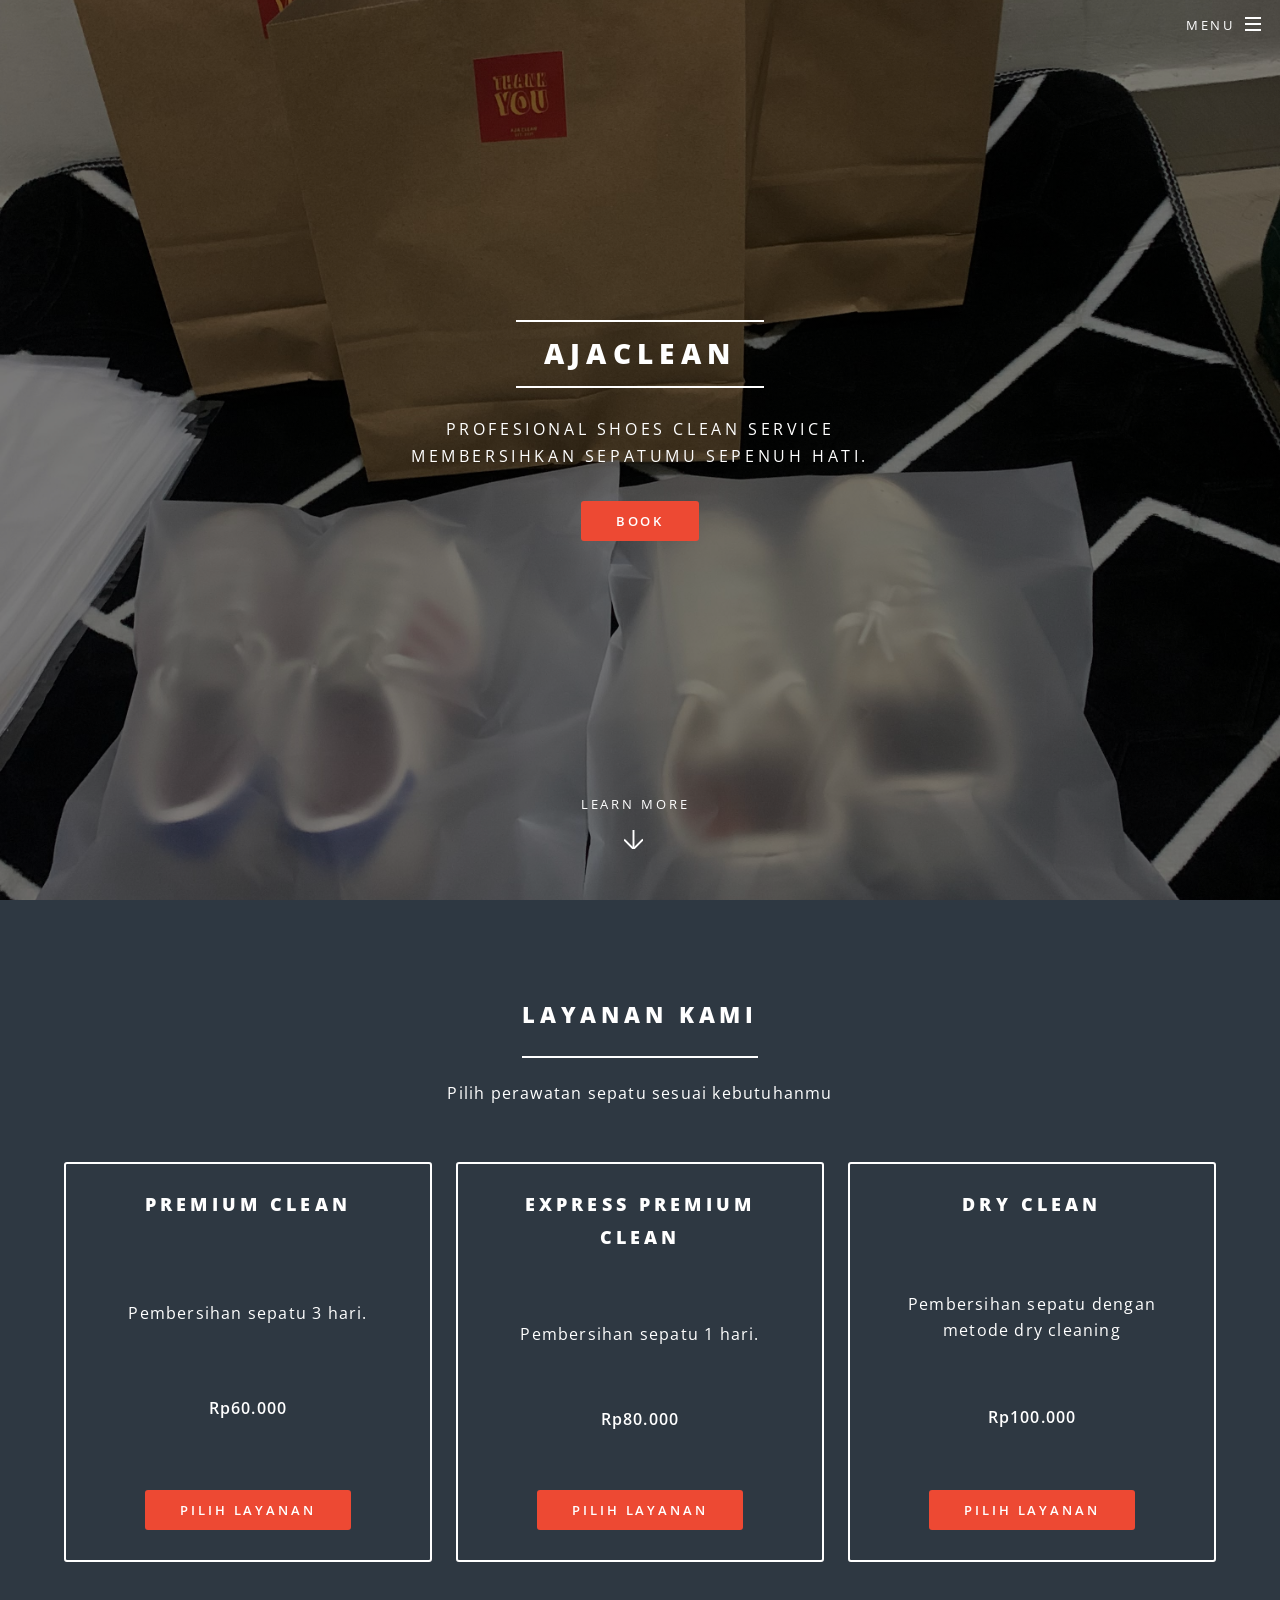
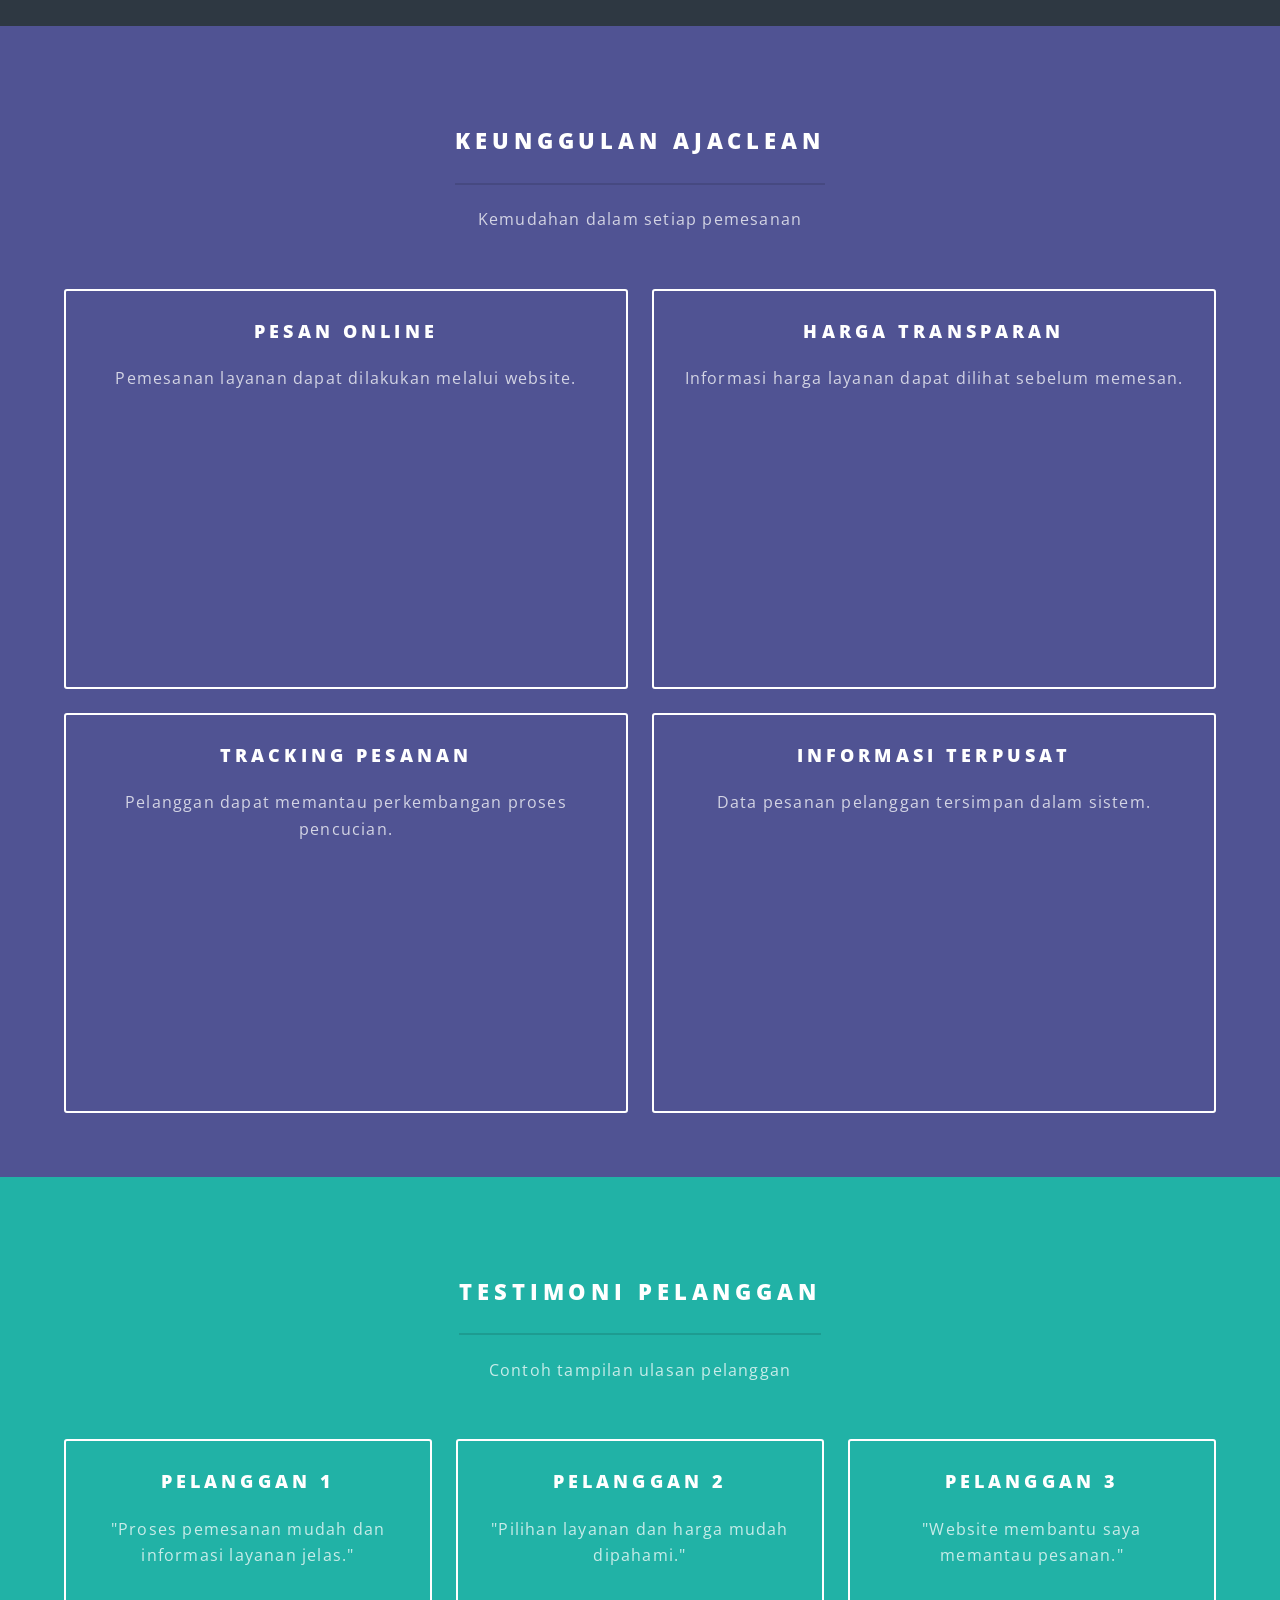
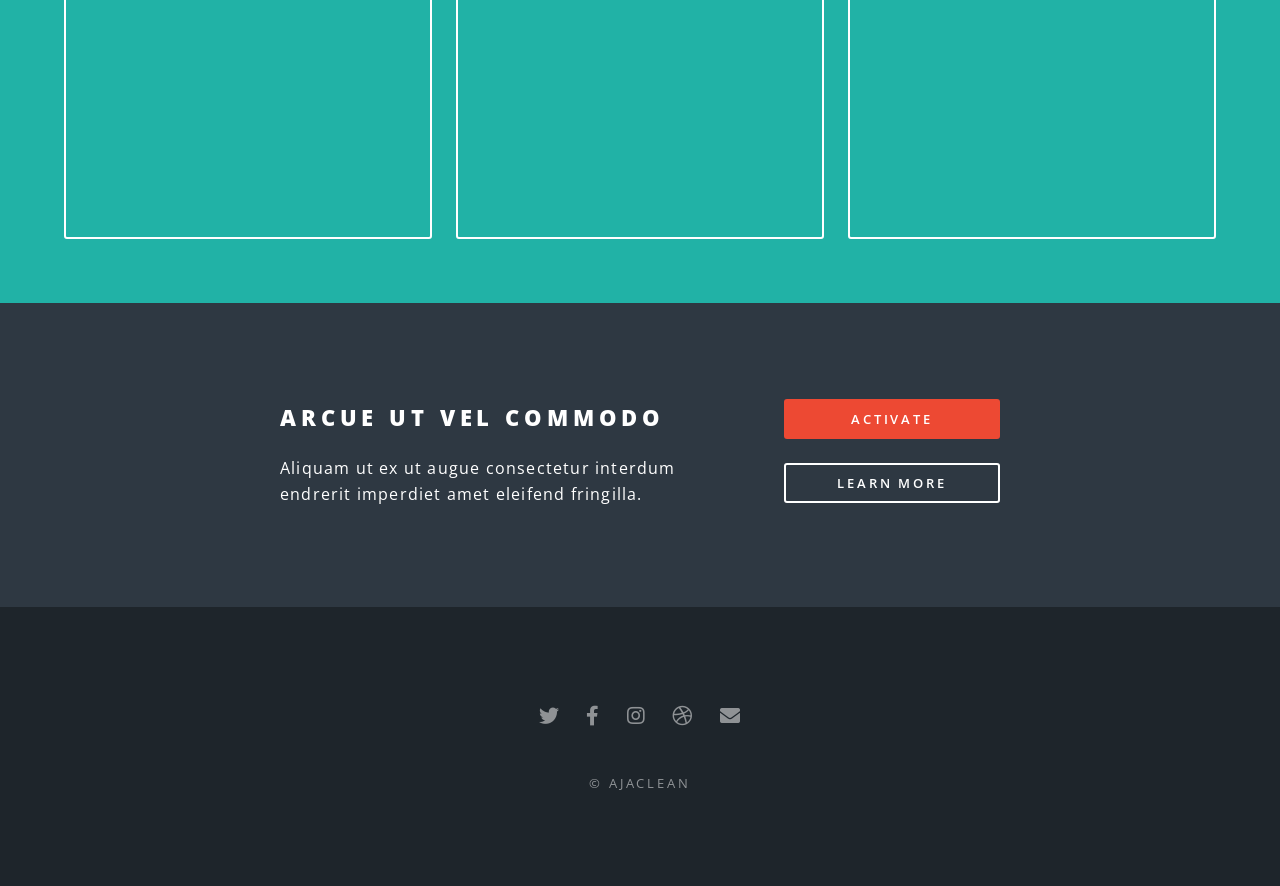
==== commit 95b74351: "update" ====
--- a/index.html
+++ b/index.html
@@ -38,7 +38,7 @@
 							<h2>AjaClean</h2>
 							<p><span class="desktop-copy">Profesional shoes clean service<br /></span>Membersihkan sepatumu<class="desktop-copy" br/> sepenuh hati.</p>
 							<ul class="actions special">
-								<li><a href="#" class="button primary">Book</a></li>
+								<li><a href="cust.html" class="button primary">Book</a></li>
 							</ul>
 						</div>
 						<a href="#layanan" class="more scrolly">Learn More</a>
@@ -73,7 +73,7 @@
 										<h3>Dry Clean</h3>
 										<p>Pembersihan sepatu dengan metode dry cleaning</p>
 										<p><strong>Rp100.000</strong></p>
-										<a href="booking.html" class="button primary">Pilih Layanan</a>
+										<a href="cust/booking.html" class="button primary">Pilih Layanan</a>
 									</div>
 								</div>
 							</div>
--- a/assets/css/noscript.css
+++ b/assets/css/noscript.css
@@ -0,0 +1,25 @@
+/* Banner */
+
+	body.is-preload #banner h2 {
+		-moz-transform: none;
+		-webkit-transform: none;
+		-ms-transform: none;
+		transform: none;
+		opacity: 1;
+	}
+
+		body.is-preload #banner h2:before, body.is-preload #banner h2:after {
+			width: 100%;
+		}
+
+	body.is-preload #banner .more {
+		-moz-transform: none;
+		-webkit-transform: none;
+		-ms-transform: none;
+		transform: none;
+		opacity: 1;
+	}
+
+	body.is-preload #banner:after {
+		opacity: 0;
+	}
